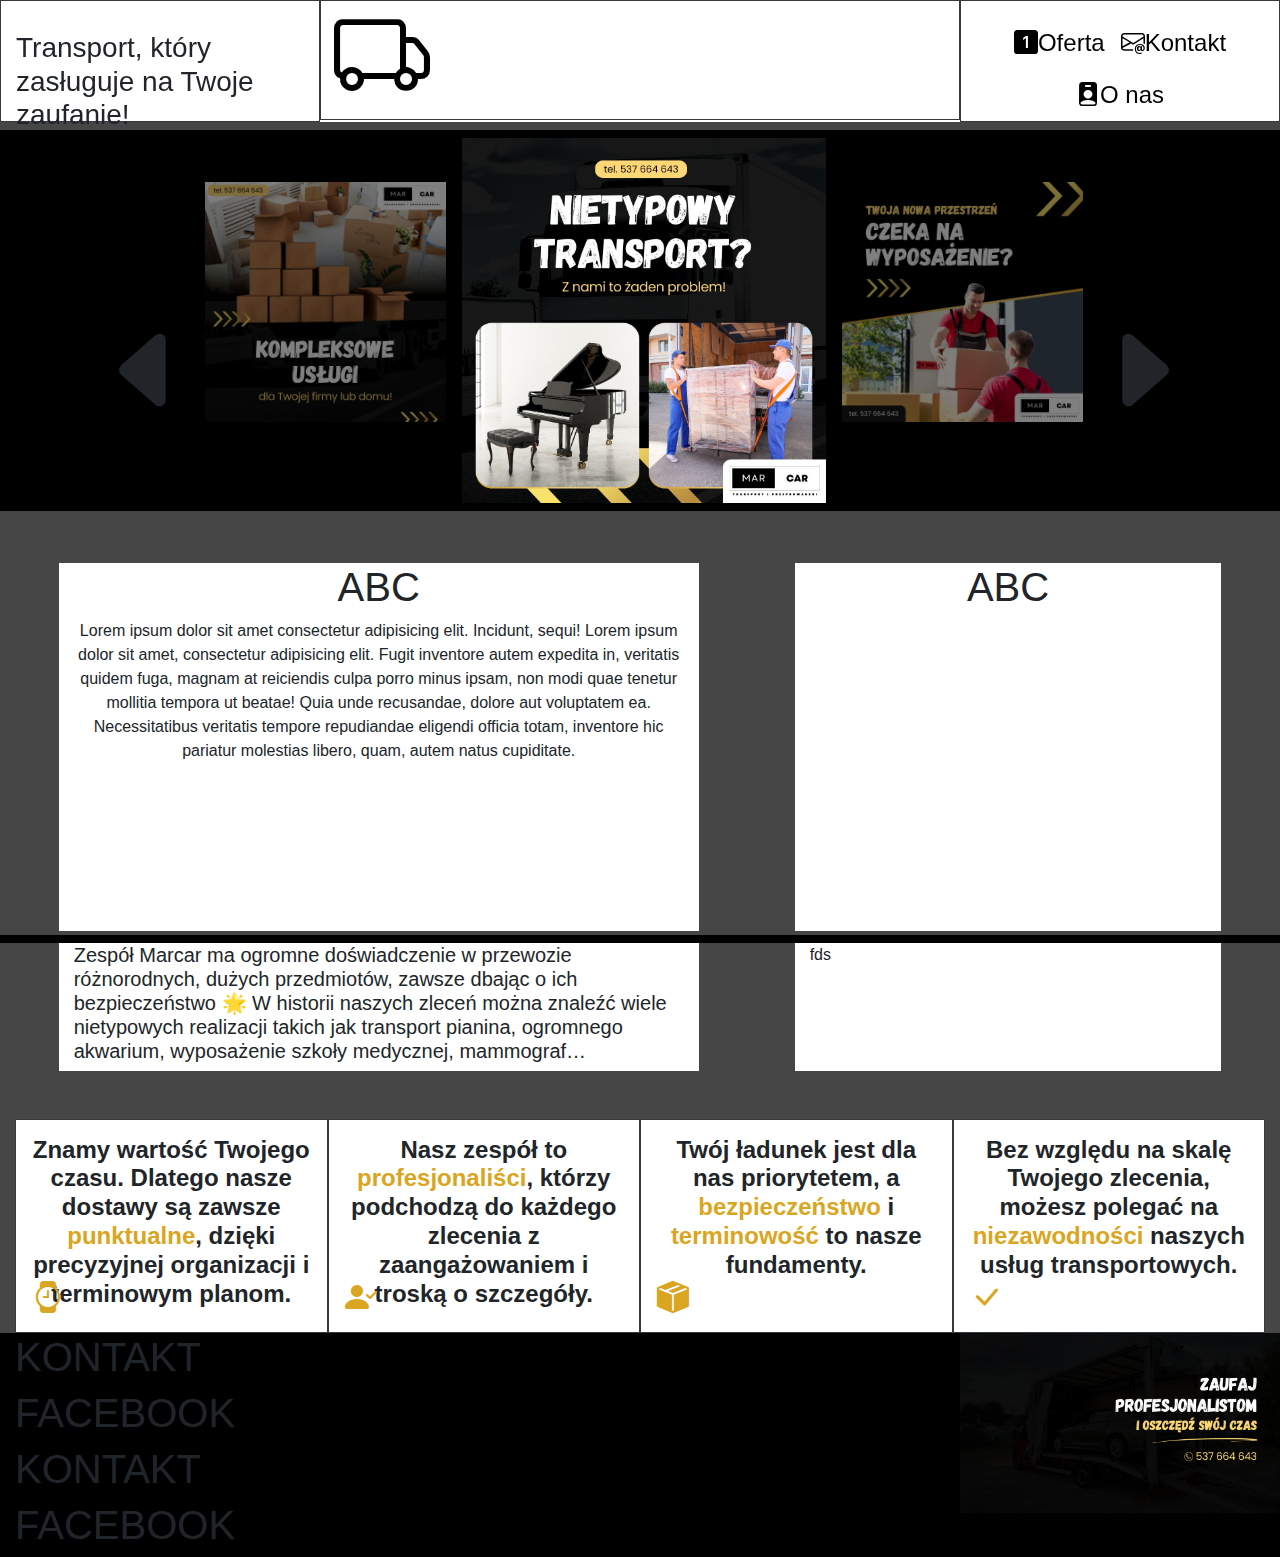
==== index.html @ ca9f9284 "v4" ====
<!DOCTYPE html>
<html lang="pl">
<head>
    <meta charset="UTF-8">
    <meta name="viewport" content="width=device-width, initial-scale=1.0">
    <title>MarCar</title>

    <link rel="stylesheet" href="https://cdn.jsdelivr.net/npm/bootstrap@4.0.0/dist/css/bootstrap.min.css" integrity="sha384-Gn5384xqQ1aoWXA+058RXPxPg6fy4IWvTNh0E263XmFcJlSAwiGgFAW/dAiS6JXm" crossorigin="anonymous">
    <link rel="stylesheet" href="https://cdn.jsdelivr.net/npm/bootstrap-icons@1.11.3/font/bootstrap-icons.min.css">
    <link rel="stylesheet" href="style.css">

    
</head>
<body>
    



    <div class="container-fluid" style="position: fixed; z-index: 99999; top: 0px;"> <!-- TOPKA-->
        <div class="row" style="background-color: white;" >
            <div class="col-3 border border-dark" style="background-color: rgb(255, 255, 255); ">
                <div class="headerTextLeft justify-content-center">
                    <h3>Transport, który zasługuje na Twoje zaufanie!</h3> 
                </div>
            </div>
            <div class="col-6 border border-dark" id="BusLine" style="height: 120px; background-color: rgb(255, 255, 255);">

                <div class="truckAnimationContainer"> <!--Container for the truck animation-->
                    <div class="Bus"><div class="InnerBus"><i class="bi bi-truck" id="BusAnimatedIcon"></i></div></div>
                    
                    <div class="LogoAnimated">
                        
                    </div>
                    
                </div>



            </div> 
            <div class="col-3 border border-dark">
                <div class="container-fluid">
                    <div class="row text-center pt-3 justify-content-center" style="font-size: 150%;">
                        <div class="col1 m-2">
                            <a href="#" style="color:black !important;"><i class="bi bi-1-square-fill"></i>Oferta</a>
                        </div>
                        <div class="col1 m-2">
                            <a href="#" style="color:black !important;"><i class="bi bi-envelope-at"></i>Kontakt</a>
                        </div>
                        <div class="col1 m-2">
                            <a href="#" style="color:black !important;"><i class="bi bi-person-badge-fill"></i>O nas</a>
                        </div>
                    </div>
                </div>
            </div>
        </div>
    </div>

    <div class="Panorama" style="margin-top:130px"> <!-- Panorama-->
        
        

        <div class="container-fluid m-1" style="height: 100% !important;">
            <div class="row justify-content-center m-1">
                <div class="col1">
                    <div class="leftArrow">
                        <svg class="ArrowButton" xmlns="http://www.w3.org/2000/svg" width="100" height="100" fill="currentColor" class="bi bi-caret-left-fill" viewBox="0 0 16 16">
                            <path d="m3.86 8.753 5.482 4.796c.646.566 1.658.106 1.658-.753V3.204a1 1 0 0 0-1.659-.753l-5.48 4.796a1 1 0 0 0 0 1.506z"/>
                        </svg>
                    </div>
                </div>
                <div id="leftImgCont" class="col1 m-1 p-1 pt-5" style="width: 20%; height: 20%;">
                    <div class="imgLeftContainer"></div>
                </div>
                <div class="col2 m-1 p-1" style="width: 30%; height: 30%;">
                    <div class="imgContainer"></div>
                </div>
                <div id="rightImgCont" class="col3 m-1 p-1 pt-5" style="width: 20%; height: 20%;">
                    <div class="imgRightContainer"></div>
                </div>
                <div class="col1">
                    <div class="rightArrow">
                        <svg class="ArrowButton" xmlns="http://www.w3.org/2000/svg" width="100" height="100" fill="currentColor" class="bi bi-caret-right-fill" viewBox="0 0 16 16">
                            <path d="m12.14 8.753-5.482 4.796c-.646.566-1.658.106-1.658-.753V3.204a1 1 0 0 1 1.659-.753l5.48 4.796a1 1 0 0 1 0 1.506z"/>
                        </svg>
                    </div>
                </div>
            </div>
        </div>
    </div>
    
    
    
    
    

    
    <div class="container-fluid mt-5"> <!-- MAIN-->
        <div class="row text-center justify-content-center">
            <div class="col-6 m-1 mr-5" style="background-color: white;">
                <h1>ABC</h1>
                Lorem ipsum dolor sit amet consectetur adipisicing elit. Incidunt, sequi!
                Lorem ipsum dolor sit amet, consectetur adipisicing elit. Fugit inventore autem expedita in, veritatis quidem fuga, magnam at reiciendis culpa porro minus ipsam, non modi quae tenetur mollitia tempora ut beatae! Quia unde recusandae, dolore aut voluptatem ea. Necessitatibus veritatis tempore repudiandae eligendi officia totam, inventore hic pariatur molestias libero, quam, autem natus cupiditate.
                <br><br><br><br><br><br><br><br>
            </div>
            
            <div class="col-4 m-1 ml-5" style="background-color: white;">
                <h1>ABC</h1>
            </div>
        </div>
    </div>

    
    <div class="container-fluid p-1" style="background-color: rgb(0, 0, 0);"></div>
    

    <div class="container-fluid">
        <div class="row justify-content-center">
            <div class="col-6 mr-5" style="background-color: rgb(255, 255, 255);">
                <h5>
                    <span class="textNormalMain">
                    Zespół Marcar ma ogromne doświadczenie w przewozie różnorodnych, dużych przedmiotów, zawsze dbając o ich bezpieczeństwo 🌟 W historii naszych zleceń można znaleźć wiele nietypowych realizacji takich jak transport pianina, ogromnego akwarium, wyposażenie szkoły medycznej, mammograf…
                    </span>
                </h5>
            </div>
            <div class="col-4 ml-5" style="background-color: rgb(255, 255, 255);">
                fds
            </div>
        </div>
    </div>



    <div class="container-fluid mt-5"> <!--4podział break-->
        <div class="row justify-content-center  m-0 bg-white" style="text-align:justify; text-align: center;">
            <div class="col m-0 p-3 border border-dark">
                <h4>
                    <span class="textNormalBreaker">
                    Znamy wartość Twojego czasu. Dlatego nasze dostawy są zawsze <span class="textImportant">punktualne</span>, dzięki precyzyjnej organizacji i terminowym planom.
                    </span>
                </h4>
                <div class="iconStyle">
                    <i class="bi bi-watch"></i>
                </div>
            </div>
            <div class="col m-0 p-3 border border-dark">
                <h4>
                    <span class="textNormalBreaker">
                        Nasz zespół to <span class="textImportant">profesjonaliści</span>, którzy podchodzą do każdego zlecenia z zaangażowaniem i troską o szczegóły.
                    </span>
                </h4>
                <div class="iconStyle">
                    <i class="bi bi-person-check-fill"></i>
                </div>
            </div>
            <div class="col m-0 p-3 border border-dark">
                <h4>
                    <span class="textNormalBreaker">
                    Twój ładunek jest dla nas priorytetem, a <span class="textImportant">bezpieczeństwo</span> i  <span class="textImportant">terminowość</span> to nasze fundamenty.
                    </span>
                </h4>
                <div class="iconStyle">
                    <i class="bi bi-box-seam-fill"></i>
                </div>
            </div>
            <div class="col m-0 p-3 border border-dark">
                <h4>
                    <span class="textNormalBreaker">
                    Bez względu na skalę Twojego zlecenia, możesz polegać na <span class="textImportant">niezawodności</span> naszych usług transportowych. 
                    </span>
                </h4>
                <div class="iconStyle">
                    <i class="bi bi-check-lg"></i>
                </div>
            </div>
        </div>
    </div>


    <div class="container-fluid" style="background-color: black;">
        <div class="row">
            <div class="col-9">
                <h1>KONTAKT</h1>
                <h1>FACEBOOK</h1>
                <h1>KONTAKT</h1>
                <h1>FACEBOOK</h1>
            </div>
            <div class="col-3 p-0 m-0">
                <img src="/images/endimg.png" alt="" class="img-fluid">
            </div>
        </div>
    </div>



    <script src="https://code.jquery.com/jquery-3.7.1.min.js"></script>
    <script src="https://cdn.jsdelivr.net/npm/bootstrap@4.0.0/dist/js/bootstrap.min.js" integrity="sha384-JZR6Spejh4U02d8jOt6vLEHfe/JQGiRRSQQxSfFWpi1MquVdAyjUar5+76PVCmYl" crossorigin="anonymous"></script>
    <script src="main.js"></script>
    
    
    
</body>
</html>
---- style.css ----
body{
    background-color: rgb(70, 70, 70);
}

.Panorama{
    background-color: black;
    width: 100%;
    
    user-select: none
}

.LeftBuilding{
    z-index: 99;
    width: 100px;
    height: 100px;
    float:left;
    background-color: greenyellow;
}
.RightBuilding{
    z-index: 99;
    width: 100px;
    height: 100px;
    float:right;
    background-color: orange;
}
.truckAnimationContainer{
    margin-bottom: 100px;
}

#BusAnimatedIcon{
    position: absolute;
    top:-15px;
    font-size: 600%;
}
.ArrowButton{
    transition: color 0.5s ease-out 50ms;
}
.ArrowButton:hover{
    color:white;
    cursor: pointer;
}
.leftArrow{
    position:relative;
    width: 100px;
    height: 100px;
    
    float: left;
    top:50%;
    z-index: 10;
}
.rightArrow{
    position:relative;
    width: 100px;
    height: 100px;
    
    float: right;
    top:50%;
    z-index: 10;
}


.generatedImgLeft{
    height: 100%;
    width: 100%;
    
}
.generatedImg{
    width: 100%;
    height: auto;
    display: block;
}
.generatedImRight{
    height: 100%;
    width: 100%;
}
/*
.generatedImgLeft{
    position:absolute;
    max-height: 400px;
    max-width: 400px;
    display: block;
    margin-left: auto;
    margin-right: auto;
    
    top:160px;
    left:10%;
    opacity: 70%;
}
.generatedImg{
    position: absolute;
    max-height: 540px;
    max-width: 540px;
    display: block;
    margin-left: auto;
    margin-right: auto;
    width: 50%;
    left: calc(50% - 540px/2)
}
.generatedImRight{
    position: absolute;
    max-height: 400px;
    max-width: 400px;
    display: block;
    margin-left: auto;
    margin-right: auto;
    
    top:160px;
    right:10%;
    opacity: 70%;
}
*/

.generatedImgLeft{
    opacity: 50%;
    transition: opacity 1s ease-out 100ms;
}
.generatedImRight{
    opacity: 50%;
    transition: opacity 1s ease-out 100ms;
}
.generatedImgLeft:hover{
    opacity: 100%;
    cursor: pointer;
}
.generatedImRight:hover{
    opacity: 100%;
    cursor: pointer;
}

#BusLine{
    background-color: white;
}
.Bus{
    z-index: 2;
    position:absolute;
    background-color: rgb(255, 255, 255);
    color:black;
    width: 400px;
    height: 110px;
}
.LogoAnimated{
    z-index: 1;
    position: absolute;
    /*left:calc(50% - 200px);*/
    width: 300px;
    height: 110px;
    float:right;
    text-align: center;
    font-size: 150%;
    color:black;
}

.LogoMain{
    border: 1px black solid;
    width: 275px;
    height: 100px;
    padding: 1%;
    background-color: blanchedalmond;
    font-size: 200%;
}
.LogoLeft{
    margin-right: 2%;
    background-color: black;
    color:white;
    width: 50%;
    float:left;
    height: 100%;
}
.LogoRight{
    background-color: white;
    color: black;
    width: 48%;
    float:left;
    height: 100%;
}

.textContent{
    text-align: center;
}

.headerTextLeft{
    position: relative;
    top:25%;
    font-weight: 700 !important;
}
.iconStyle{
    color:goldenrod;
    position: absolute;
    bottom: 10px;
    font-size: 200%;
}
.textImportant{
    color:goldenrod;
    font-weight: bold;
}
.textNormalBreaker{
    font-weight: 600;
}
.textNormalMain{
    text-align: justify;
}
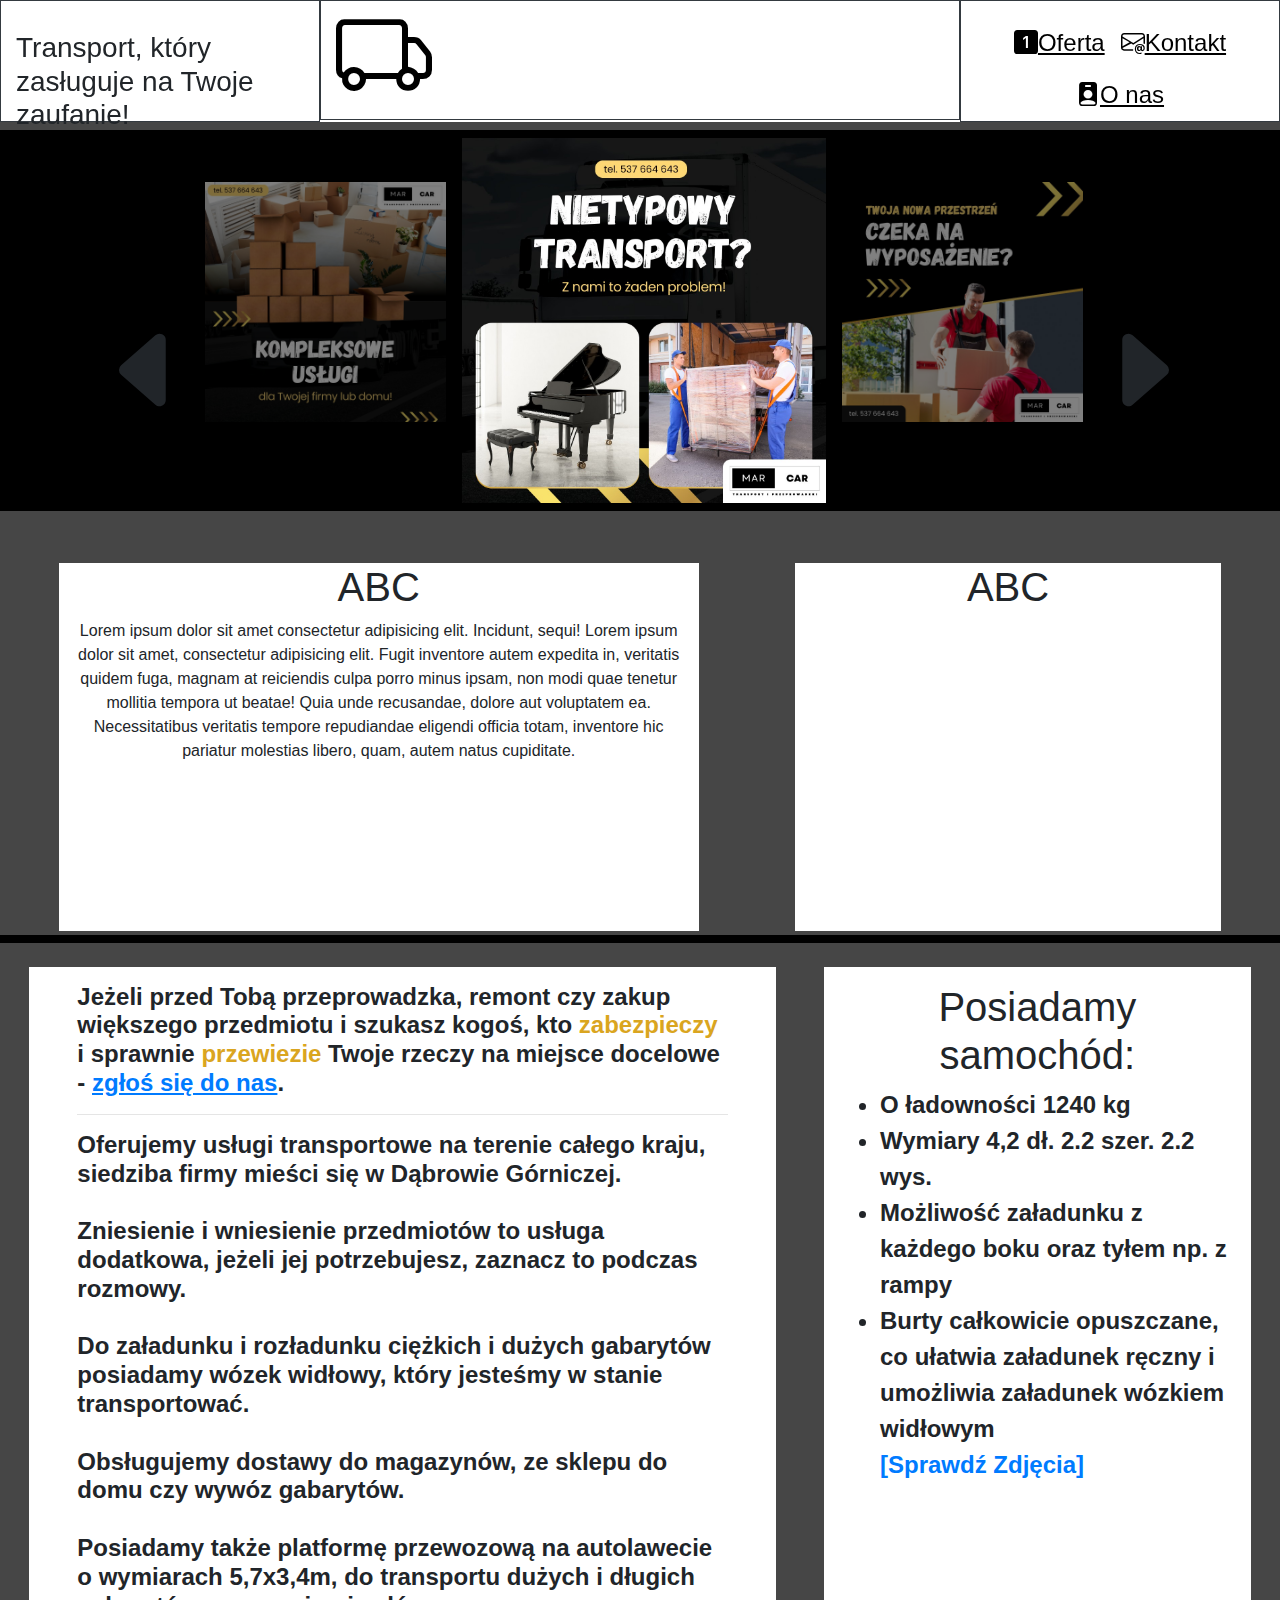
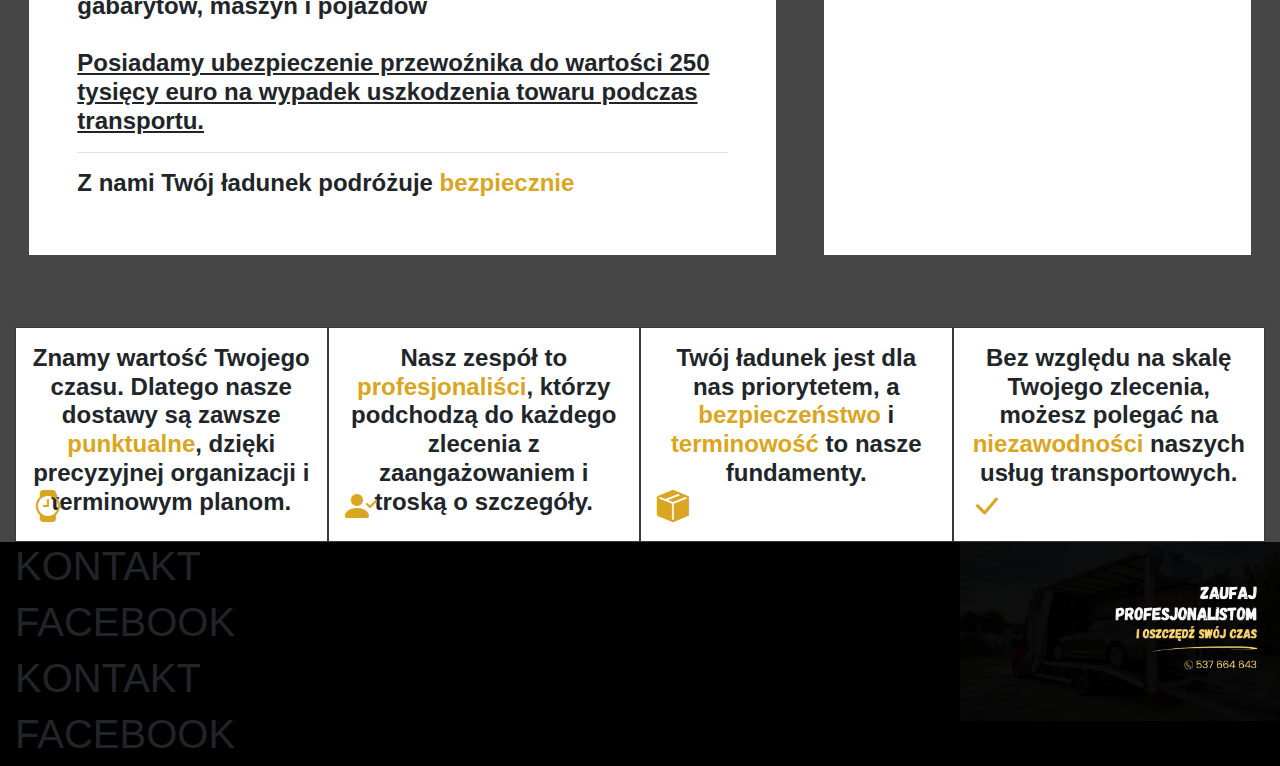
==== commit 2c691b68: "finko" ====
--- a/index.html
+++ b/index.html
@@ -115,21 +115,75 @@
 
     <div class="container-fluid">
         <div class="row justify-content-center">
-            <div class="col-6 mr-5" style="background-color: rgb(255, 255, 255);">
-                <h5>
-                    <span class="textNormalMain">
-                    Zespół Marcar ma ogromne doświadczenie w przewozie różnorodnych, dużych przedmiotów, zawsze dbając o ich bezpieczeństwo 🌟 W historii naszych zleceń można znaleźć wiele nietypowych realizacji takich jak transport pianina, ogromnego akwarium, wyposażenie szkoły medycznej, mammograf…
-                    </span>
-                </h5>
-            </div>
-            <div class="col-4 ml-5" style="background-color: rgb(255, 255, 255);">
-                fds
-            </div>
-        </div>
-    </div>
-
-
-
+            <div class="col-7 m-4 pl-5 pt-3 pr-5 pb-3 bg-white">
+                <h4>
+                    <span class="textNormalBreaker">
+                        Jeżeli przed Tobą przeprowadzka, remont czy zakup większego przedmiotu i szukasz kogoś, kto <span class="textImportant">zabezpieczy</span> i sprawnie <span class="textImportant">przewiezie</span> Twoje rzeczy na miejsce docelowe - <a href="/">zgłoś się do nas</a>.
+                    </span>
+                    <hr>
+                    
+                    <span class="textNormalBreaker">
+                        Oferujemy usługi transportowe na terenie całego kraju, siedziba firmy mieści się w Dąbrowie Górniczej.<br><br>
+                        Zniesienie i wniesienie przedmiotów to usługa dodatkowa, jeżeli jej potrzebujesz, zaznacz to podczas rozmowy.
+                    </span>
+                    <br><br>
+                    <span class="textNormalBreaker">
+                        Do załadunku i rozładunku ciężkich i dużych gabarytów posiadamy wózek widłowy, który jesteśmy w stanie transportować.
+                    </span>
+                    <br><br>
+                    <span class="textNormalBreaker">
+                        Obsługujemy dostawy do magazynów, ze sklepu do domu czy wywóz gabarytów.
+                    </span>
+                    <br><br>
+                    <spam class="textNormalBreaker">
+                        Posiadamy także platformę przewozową na autolawecie o wymiarach 5,7x3,4m, do transportu dużych i długich gabarytów, maszyn i pojazdów
+                    </spam>
+                    <br><br>
+                    <span class="textNormalBreaker">
+                        <span class="textNormalImportant">Posiadamy ubezpieczenie przewoźnika do wartości 250 tysięcy euro na wypadek uszkodzenia towaru podczas transportu.</span>
+                    </span>
+                    <hr>
+                    <span class="textNormalBreaker">
+                        Z nami Twój ładunek podróżuje <span class="textImportant">bezpiecznie</span>
+                    </span>
+                </h4>
+            </div>
+            <div class="col-4 m-4 pl-3 pt-3 pr-3 pb-3 bg-white">
+                <h1 style="text-align: center;">Posiadamy samochód:</h1>
+                <span class="textNormalBreaker">
+                    <ul class="textList">
+                        <li>O ładowności 1240 kg</li>
+                        <li>Wymiary 4,2 dł. 2.2 szer. 2.2 wys.</li>
+                        <li>Możliwość załadunku z każdego boku oraz tyłem np. z rampy</li>
+                        <li>Burty całkowicie opuszczane, co ułatwia załadunek ręczny i umożliwia załadunek wózkiem widłowym <br> <div id="liftButton">[Sprawdź Zdjęcia]</div></li><div id="liftCloseButton"><i class="bi bi-x-square-fill"></i></div>
+                    </ul>
+                </span>
+                <div id="LiftImageContainer"> 
+                    <div class="container-fluid">
+                        <div class="row">
+                            <div class="col-6 p-0 m-0 border border-dark">
+                                <img src="images/carClosed.png" class="img-fluid">
+                            </div>
+                            <div class="col-6 p-0 m-0 border border-dark">
+                                <img src="images/carOpen.png" class="img-fluid">
+                            </div>
+                        </div>
+                        <div class="row">
+                            <div class="col-6 p-0 m-0 border border-dark" style="background-color: rgb(9, 42, 9);">
+                                <img src="images/carHalfOpen.png" class="img-fluid">
+                            </div>
+                            <div class="col-6 p-0 m-0 border border-dark">
+                                <img src="images/lift.png" class="img-fluid">
+                            </div>
+                        </div>
+                    </div>
+                </div>
+            </div>
+        </div>
+    </div>
+
+
+ 
     <div class="container-fluid mt-5"> <!--4podział break-->
         <div class="row justify-content-center  m-0 bg-white" style="text-align:justify; text-align: center;">
             <div class="col m-0 p-3 border border-dark">
--- a/style.css
+++ b/style.css
@@ -198,4 +198,41 @@
 }
 .textNormalMain{
     text-align: justify;
+}
+.textNormalImportant{
+    text-decoration: underline;
+}
+.textList{
+    font-size: 150%;
+}
+#liftButton{
+
+    color: #007bff;
+    cursor: pointer;
+}
+#LiftImageContainer{
+    
+    position: relative;
+}
+
+.imgLift{
+    padding: 0;
+    margin: 0;
+    width: 49.5%;
+    height: 40%;
+    top: 10;
+    right: 100px;
+}
+
+#liftCloseButton{
+    z-index: 999999;
+    color:gray;
+    position: relative;
+    bottom: 40%;
+    left: 0%;
+    font-size: larger;
+    cursor: pointer;
+}
+a{
+    text-decoration: underline;
 }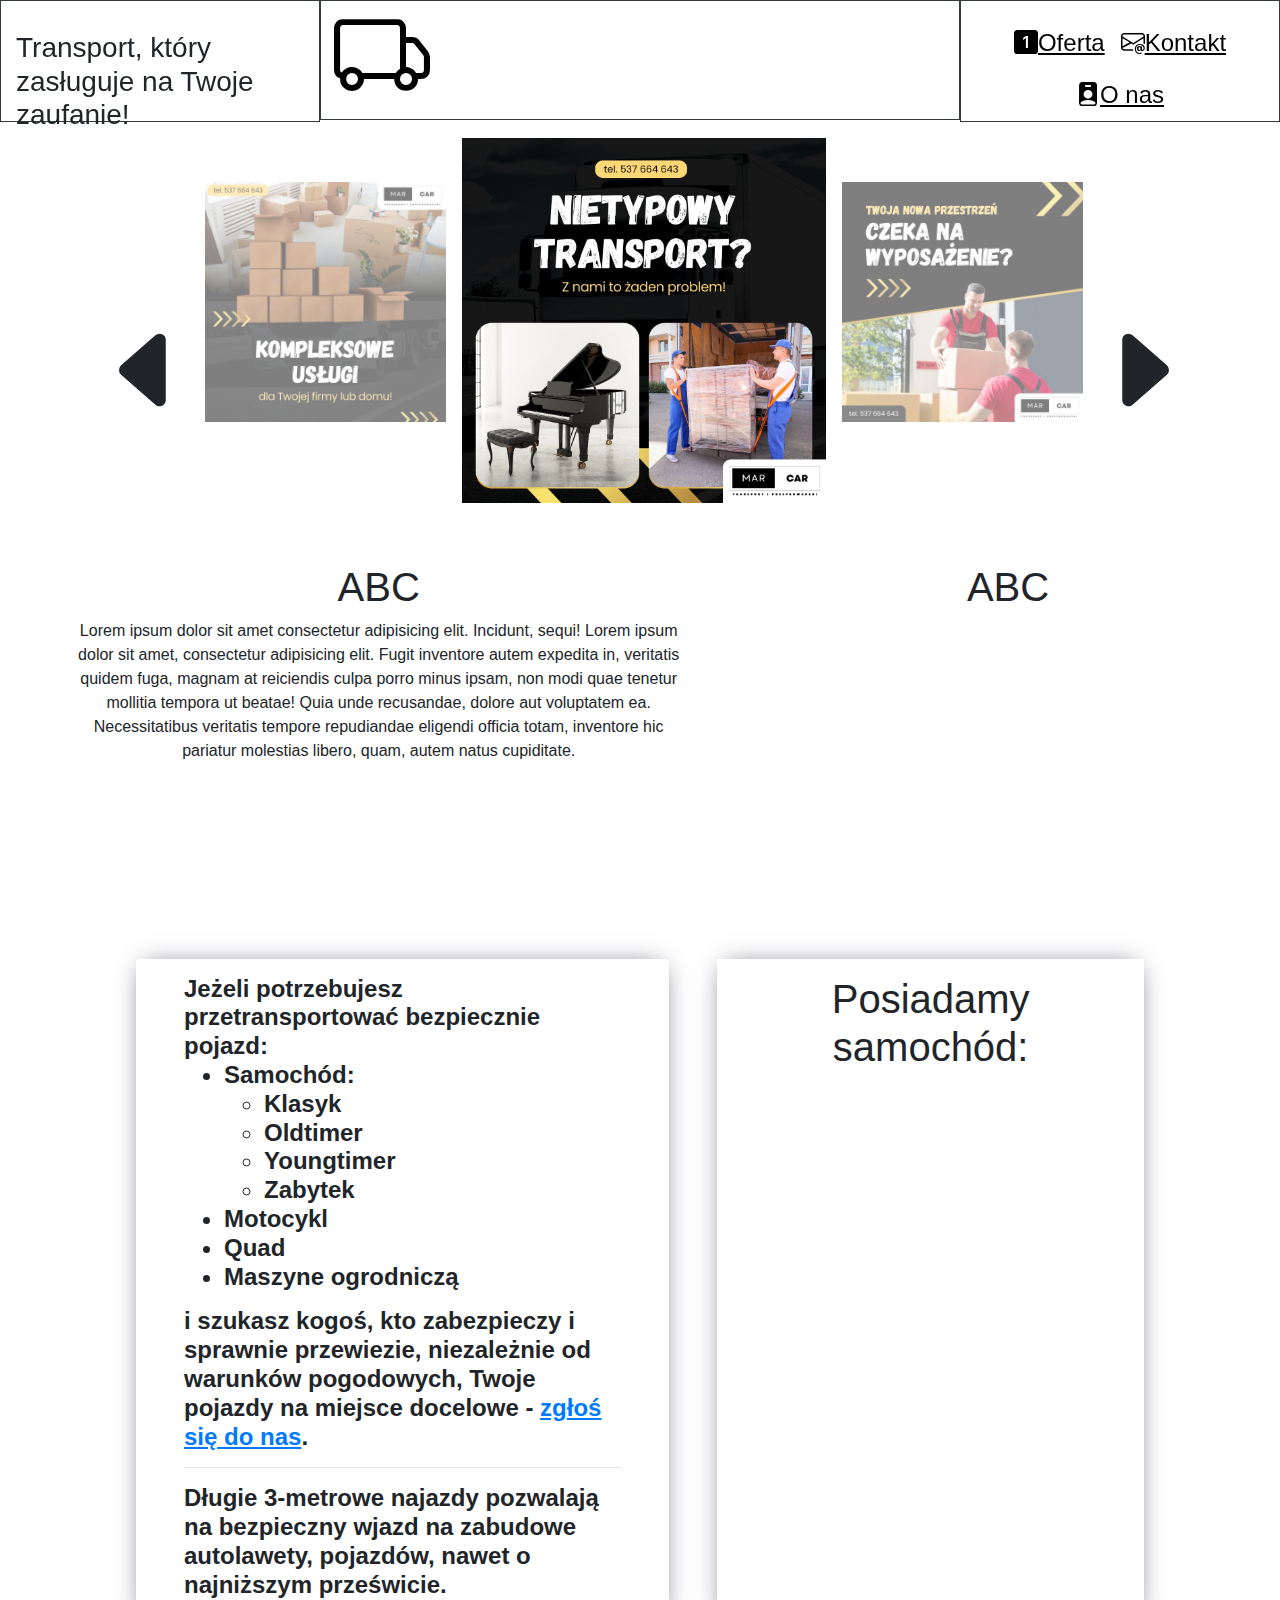
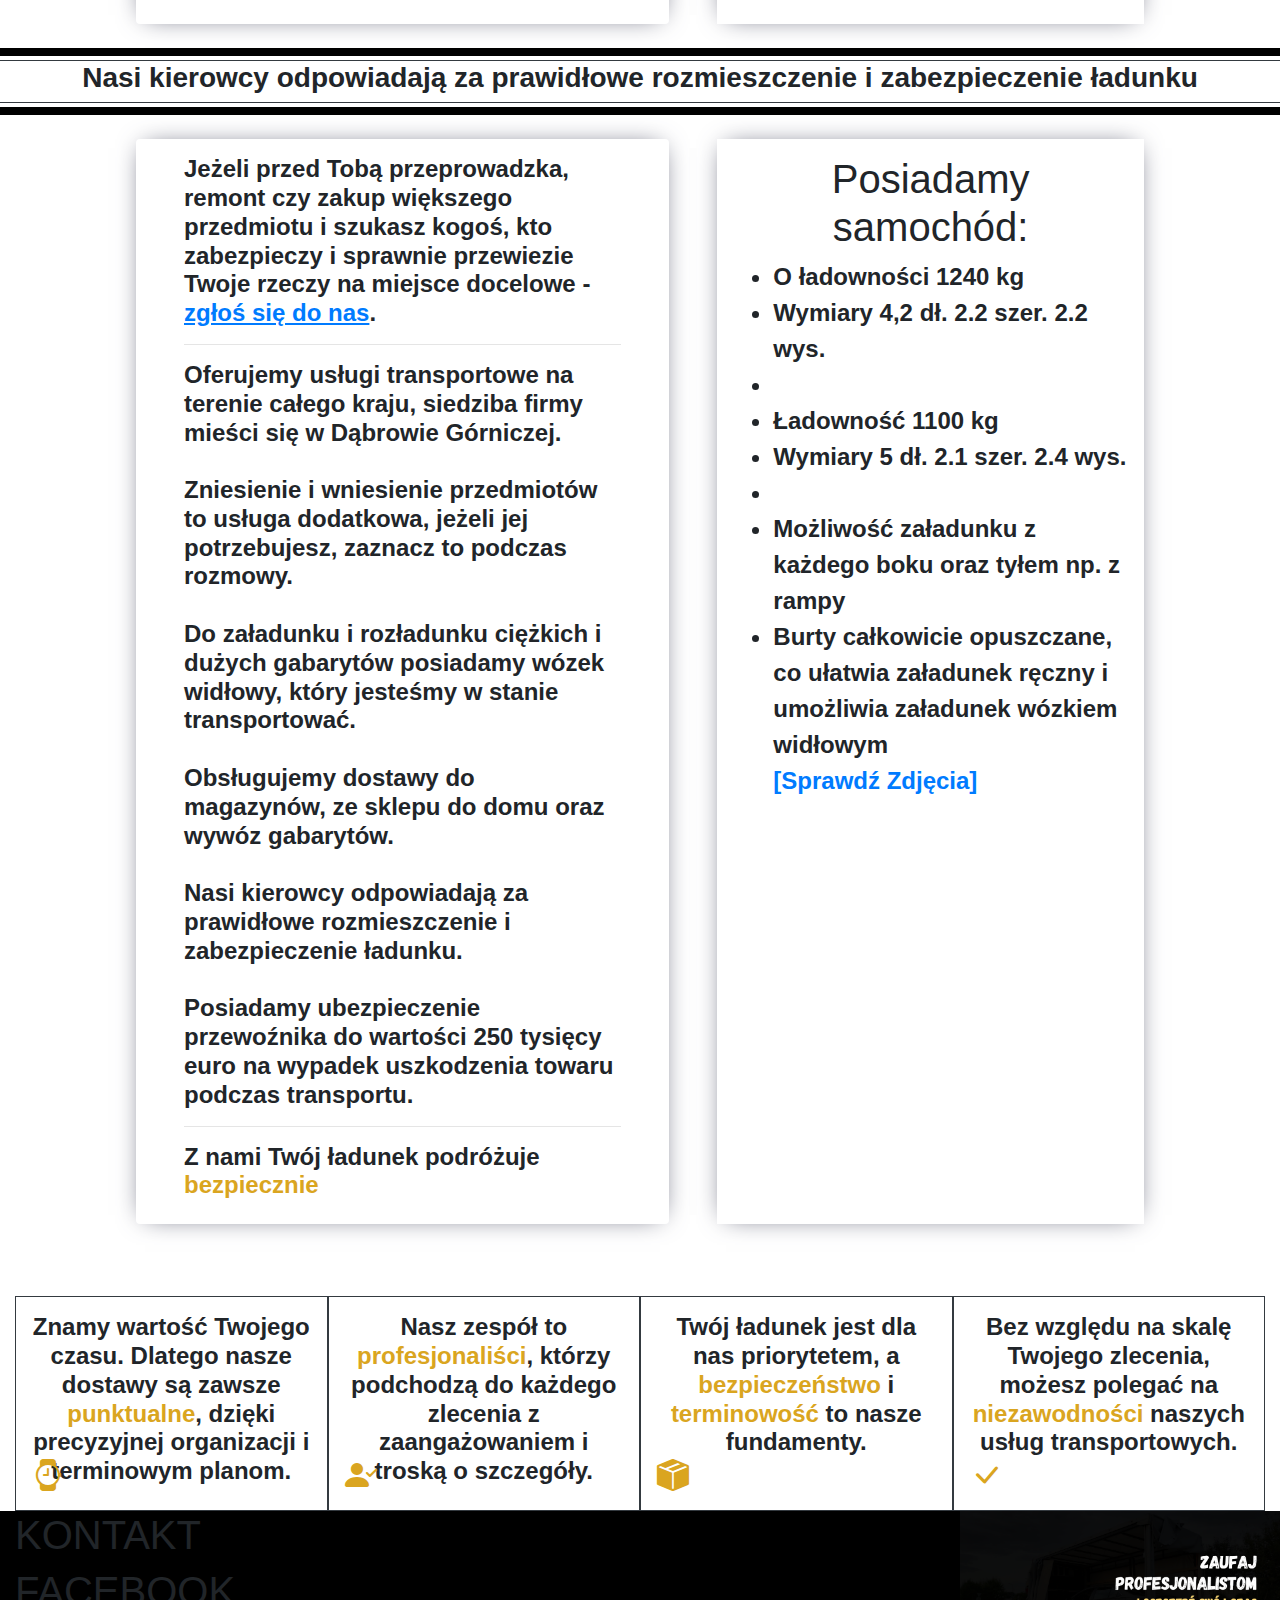
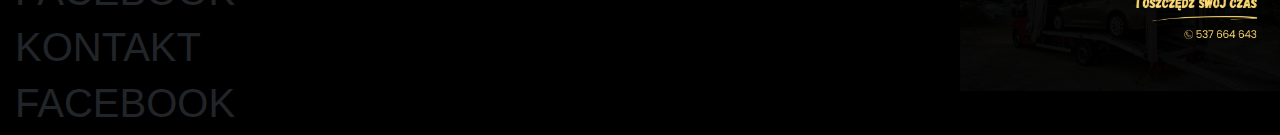
==== commit 717b87d1: "okto-1/2" ====
--- a/index.html
+++ b/index.html
@@ -109,16 +109,64 @@
         </div>
     </div>
 
-    
-    <div class="container-fluid p-1" style="background-color: rgb(0, 0, 0);"></div>
-    
 
     <div class="container-fluid">
         <div class="row justify-content-center">
-            <div class="col-7 m-4 pl-5 pt-3 pr-5 pb-3 bg-white">
-                <h4>
-                    <span class="textNormalBreaker">
-                        Jeżeli przed Tobą przeprowadzka, remont czy zakup większego przedmiotu i szukasz kogoś, kto <span class="textImportant">zabezpieczy</span> i sprawnie <span class="textImportant">przewiezie</span> Twoje rzeczy na miejsce docelowe - <a href="/">zgłoś się do nas</a>.
+            <div class="col-5 shadow-lg rounded m-4 pl-5 pt-3 pr-5 pb-3 bg-white" style="box-shadow: 0px 0px 25px -9px rgba(66, 68, 90, 1);">
+                <h4>
+                    <span class="textNormalBreaker">
+                        Jeżeli potrzebujesz przetransportować bezpiecznie pojazd: 
+                        <ul>
+                            <li>Samochód:
+                                <ul>
+                                    <li>Klasyk</li>
+                                    <li>Oldtimer</li>
+                                    <li>Youngtimer</li>
+                                    <li>Zabytek</li>
+                                </ul>
+                            </li>
+                            <li>Motocykl</li>
+                            <li>Quad</li>
+                            <li>Maszyne ogrodniczą</li>
+                        </ul>
+                        i szukasz kogoś, kto zabezpieczy i sprawnie przewiezie, niezależnie od warunków pogodowych, Twoje pojazdy na miejsce docelowe - <a href="javascript:;" onclick="ViewInfoBox()">zgłoś się do nas</a>.
+                    </span>
+                    <hr>
+                    <span class="textNormalBreaker">
+                        Długie 3-metrowe najazdy pozwalają na bezpieczny wjazd na zabudowe autolawety, pojazdów, nawet o najniższym prześwicie.
+                    </span>
+                </h4>
+            </div>
+            <div class="col-4 m-4 pl-3 pt-3 pr-3 pb-3 bg-white" style="box-shadow: 0px 0px 25px -9px rgba(66, 68, 90, 1);">
+                <h1 style="text-align: center;">Posiadamy samochód:</h1>
+                <span class="textNormalBreaker">
+                    
+                
+            </div>
+        </div>
+    </div>
+
+    <div class="container-fluid p-1" style="background-color: rgb(0, 0, 0);"></div>
+    <div class="container-fluid p-1">
+        <div class="row">
+            <div class="col-12 justify justify-content-center border border-dark mb-0">
+                <h3 class="text-center">
+                    <span class="textNormalBreaker">
+                        Nasi kierowcy odpowiadają za prawidłowe rozmieszczenie i zabezpieczenie ładunku
+                    </span>
+                </h3>
+            </div>
+        </div>
+    </div>
+    <div class="container-fluid p-1" style="background-color: rgb(0, 0, 0);"></div>
+    
+
+    <div class="container-fluid">
+        <div class="row justify-content-center">
+            <div class="col-5 shadow-lg rounded m-4 pl-5 pt-3 pr-5 pb-3 bg-white" style="box-shadow: 0px 0px 25px -9px rgba(66, 68, 90, 1);">
+                <h4>
+                    <span class="textNormalBreaker">
+                        Jeżeli przed Tobą przeprowadzka, remont czy zakup większego przedmiotu i szukasz kogoś, kto zabezpieczy i sprawnie przewiezie Twoje rzeczy na miejsce docelowe - <a href="javascript:;" onclick="ViewInfoBox()">zgłoś się do nas</a>.
                     </span>
                     <hr>
                     
@@ -132,11 +180,11 @@
                     </span>
                     <br><br>
                     <span class="textNormalBreaker">
-                        Obsługujemy dostawy do magazynów, ze sklepu do domu czy wywóz gabarytów.
+                        Obsługujemy dostawy do magazynów, ze sklepu do domu oraz wywóz gabarytów.
                     </span>
                     <br><br>
                     <spam class="textNormalBreaker">
-                        Posiadamy także platformę przewozową na autolawecie o wymiarach 5,7x3,4m, do transportu dużych i długich gabarytów, maszyn i pojazdów
+                        Nasi kierowcy odpowiadają za prawidłowe rozmieszczenie i zabezpieczenie ładunku.
                     </spam>
                     <br><br>
                     <span class="textNormalBreaker">
@@ -148,12 +196,16 @@
                     </span>
                 </h4>
             </div>
-            <div class="col-4 m-4 pl-3 pt-3 pr-3 pb-3 bg-white">
+            <div class="col-4 m-4 pl-3 pt-3 pr-3 pb-3 bg-white" style="box-shadow: 0px 0px 25px -9px rgba(66, 68, 90, 1);">
                 <h1 style="text-align: center;">Posiadamy samochód:</h1>
                 <span class="textNormalBreaker">
                     <ul class="textList">
                         <li>O ładowności 1240 kg</li>
                         <li>Wymiary 4,2 dł. 2.2 szer. 2.2 wys.</li>
+                        <li></li>
+                        <li>Ładowność 1100 kg</li>
+                        <li>Wymiary 5 dł. 2.1 szer. 2.4 wys.</li>
+                        <li></li>
                         <li>Możliwość załadunku z każdego boku oraz tyłem np. z rampy</li>
                         <li>Burty całkowicie opuszczane, co ułatwia załadunek ręczny i umożliwia załadunek wózkiem widłowym <br> <div id="liftButton">[Sprawdź Zdjęcia]</div></li><div id="liftCloseButton"><i class="bi bi-x-square-fill"></i></div>
                     </ul>
@@ -161,18 +213,18 @@
                 <div id="LiftImageContainer"> 
                     <div class="container-fluid">
                         <div class="row">
-                            <div class="col-6 p-0 m-0 border border-dark">
+                            <div class="truckImg col-6 p-0 m-0 border border-dark">
                                 <img src="images/carClosed.png" class="img-fluid">
                             </div>
-                            <div class="col-6 p-0 m-0 border border-dark">
+                            <div class="truckImg col-6 p-0 m-0 border border-dark">
                                 <img src="images/carOpen.png" class="img-fluid">
-                            </div>
+                            </div> 
                         </div>
                         <div class="row">
-                            <div class="col-6 p-0 m-0 border border-dark" style="background-color: rgb(9, 42, 9);">
+                            <div class="truckImg col-6 p-0 m-0 border border-dark" style="background-color: rgb(9, 42, 9);">
                                 <img src="images/carHalfOpen.png" class="img-fluid">
                             </div>
-                            <div class="col-6 p-0 m-0 border border-dark">
+                            <div class="truckImg col-6 p-0 m-0 border border-dark">
                                 <img src="images/lift.png" class="img-fluid">
                             </div>
                         </div>
@@ -181,6 +233,7 @@
             </div>
         </div>
     </div>
+
 
 
  
@@ -246,11 +299,112 @@
 
 
 
+    
+    
+    
+    
+
+    <div class="contactInfo rounded">
+        
+            <div class="row justify justify-content-between">
+                <div id="popupLogoContainer">
+                    <img class="img-fluid" src="images/logo300x110.png" alt="">
+                </div>
+                <div class="row-1"><span id="contactCloseButton"><i class="bi bi-x-square-fill"></i></span></div>
+            </div>
+            <div class="row justify justify-content-between">
+                <div class="col-6 m-3">
+                    <ul id="contactLeftList">
+                        <li>
+                            <h3>
+                                <div class="textNormalBreaker">
+                                    Kontakt:
+                                </div>
+                            </h3>
+                        </li>
+                        <li>
+                            <h1>
+                                <div class="textNormalBreaker">
+                                    <div id="emailToolTipWrapper">
+                                        <i class="bi bi-envelope-at-fill"></i>
+                                        <a id="mailContactLink" href="javascript:;" class="contactLink">
+                                            marcar.biuro@op.pl
+                                        </a>
+                                        <div id="emailToolTip">
+                                            kliknij, aby skopiować
+                                        </div>
+                                    </div>
+                                </div>
+                            </h1>
+                        </li>
+                        <li><hr></li>
+                        <li>
+                            <h1>
+                                <div class="textNormalBreaker">
+                                    <div id="phoneToolTipWrapper">
+                                        <i class="bi bi-telephone-fill"></i>
+                                        <a id="phoneContactLink" href="javascript:;" class="contactLink">
+                                            537 664 643
+                                        </a>
+                                        <div id="phoneToolTip">
+                                            kliknij, aby skopiować
+                                        </div>
+                                    </div>
+                                </div>
+                            </h1>
+                        </li>
+                        <li><hr></li>
+                    </ul>
+                </div>
+                <div class="col-5 m-3">
+                    <ul id="contactRightList">
+                        <li>
+                            <h3>
+                                <div class="textNormalBreaker">
+                                    Znajdź nas także na
+                                </div>
+                            </h3>
+                        </li>
+                        <li>
+                            <h1>
+                                <div class="textNormalBreaker">
+                                    <a class="contactLink" href="https://www.facebook.com/people/MarCar/61551374799650/" target="_blank">Facebook</a><span id="facebookIconClick"><i class="bi bi-facebook" style="color:#316FF6"></i></span>
+                                </div>
+                                <div class="empty">
+                                    .
+                                </div>
+                            </h1>
+                        </li>
+                        
+                        <li><hr></li>
+                    </ul>
+                </div>
+            </div>
+            <div class="row justify justify-content-center">
+                <div class="col-9">
+                    <h3 style="text-align: center;">
+                        <span class="textNormalBreaker">
+                            Transport, który zasługuje na Twoje zaufanie! 
+                        </span>
+                    </h3>
+                </div>
+            </div>
+        </div>
+    </div>
+    <div class="pageDimmer" onclick="CloseInfoBox()">
+        
+    </div>
+
+
+
+
+
+
+
+
+
     <script src="https://code.jquery.com/jquery-3.7.1.min.js"></script>
     <script src="https://cdn.jsdelivr.net/npm/bootstrap@4.0.0/dist/js/bootstrap.min.js" integrity="sha384-JZR6Spejh4U02d8jOt6vLEHfe/JQGiRRSQQxSfFWpi1MquVdAyjUar5+76PVCmYl" crossorigin="anonymous"></script>
     <script src="main.js"></script>
-    
-    
-    
 </body>
 </html>--- a/style.css
+++ b/style.css
@@ -1,12 +1,13 @@
 body{
-    background-color: rgb(70, 70, 70);
+    background-color: rgb(255, 255, 255);
+    font-family: 'Segoe UI', Tahoma, Geneva, Verdana, sans-serif;
 }
 
 .Panorama{
-    background-color: black;
-    width: 100%;
-    
-    user-select: none
+    background-image: url("/images/background1.png");
+    width: 100%;
+    user-select: none;
+    
 }
 
 .LeftBuilding{
@@ -194,13 +195,13 @@
     font-weight: bold;
 }
 .textNormalBreaker{
-    font-weight: 600;
+    font-weight:600;
 }
 .textNormalMain{
     text-align: justify;
 }
 .textNormalImportant{
-    text-decoration: underline;
+    font-weight: 700;
 }
 .textList{
     font-size: 150%;
@@ -225,7 +226,7 @@
 }
 
 #liftCloseButton{
-    z-index: 999999;
+    z-index: 100;
     color:gray;
     position: relative;
     bottom: 40%;
@@ -235,4 +236,107 @@
 }
 a{
     text-decoration: underline;
+}
+
+
+#liftButton, #liftCloseButton{
+    user-select: none;
+}
+
+.contactInfo{
+    z-index: 105;
+    width: 50%;
+    height: 50%;
+    position: fixed;
+    top: 50%;
+    left: 50%;
+    background-color: rgb(255, 255, 255);
+    transform: translate(-50%, -50%);
+    box-shadow: 0px 0px 40px 0px rgb(0, 0, 0);  
+}
+.pageDimmer{
+    z-index: 101;
+    width: 100%;
+    height: 100%;
+    position: fixed;
+    top: 0%;
+    left: 0%;
+    background-color: rgba(0, 0, 0, 0.5);
+}
+#contactCloseButton{
+    z-index: 999999;
+    color:gray;
+    position: relative;
+    right: 50%;
+    
+    font-size: 300%;
+    cursor: pointer;
+}
+#popupLogoContainer{
+    position: relative;
+    padding-top: 15px;
+    left:20%;
+    transform: translate(-50%, 0%);
+}
+#contactRightList{
+    list-style-type: none;
+    text-align: right;
+}
+#contactLeftList{
+    padding-left: 0;
+    list-style-type: none;
+    text-align: left;
+}
+.contactLink{
+    height: 100%;
+    color:black;
+}
+.contactLink:hover{
+    color: rgb(241, 190, 61);
+    
+    animation-name: animateContactItems;
+    animation-fill-mode: forwards;  
+    animation-duration: 0.1s;
+}
+#mailContactLink:hover{
+    before: "abc";
+}
+#facebookIconClick{
+    cursor:pointer;
+}
+@keyframes animateContactItems {
+    from {
+        letter-spacing: 0px;
+    }
+    to {
+        letter-spacing: 1px;
+        background-color: rgb(255, 255, 255);
+    }
+}
+
+#emailToolTipWrapper #emailToolTip{
+    visibility: hidden;
+}
+#emailToolTipWrapper:hover #emailToolTip{
+    visibility: visible;
+}
+
+#phoneToolTipWrapper #phoneToolTip{
+    visibility: hidden;
+}
+#phoneToolTipWrapper:hover #phoneToolTip{
+    visibility: visible;
+}
+
+#emailToolTip{
+    font-size: small;
+    user-select: none;
+}
+#phoneToolTip{
+    font-size: small;
+    user-select: none;
+}
+.empty{
+    visibility: hidden;
+    font-size: small;
 }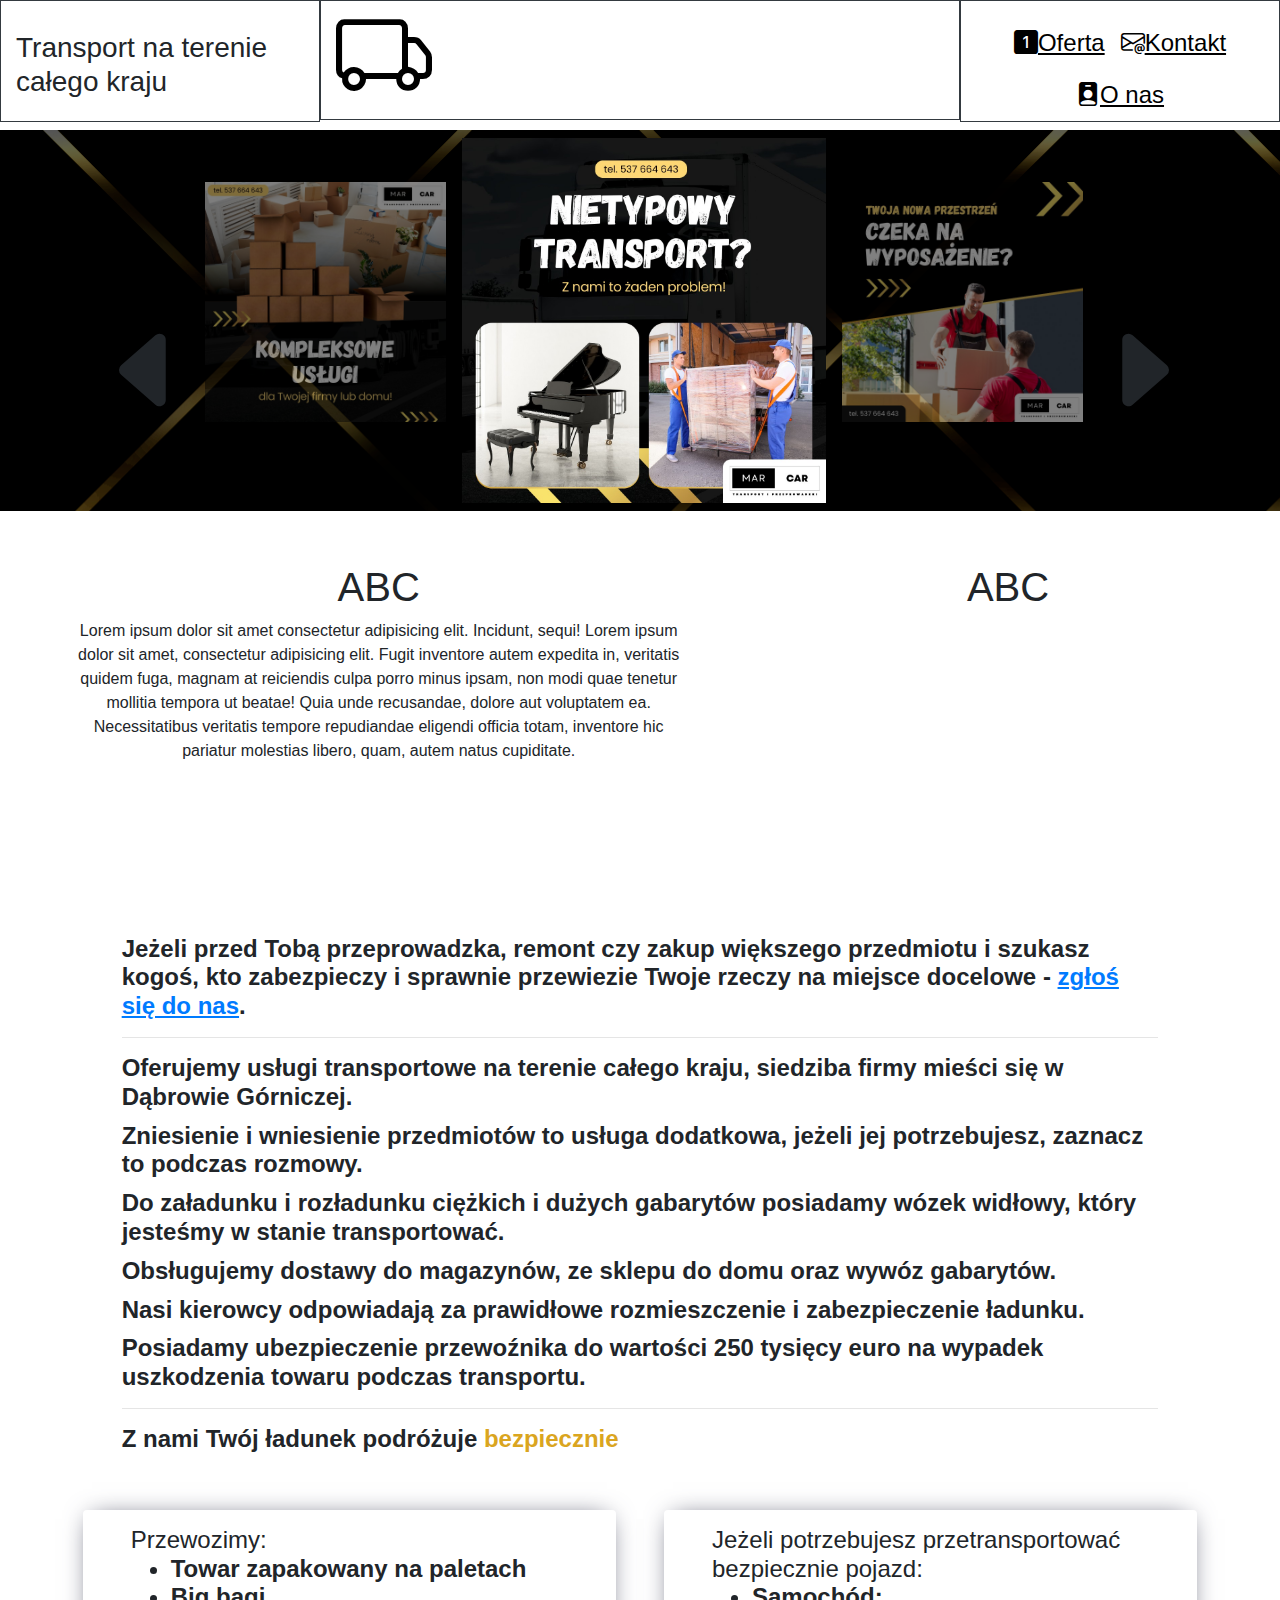
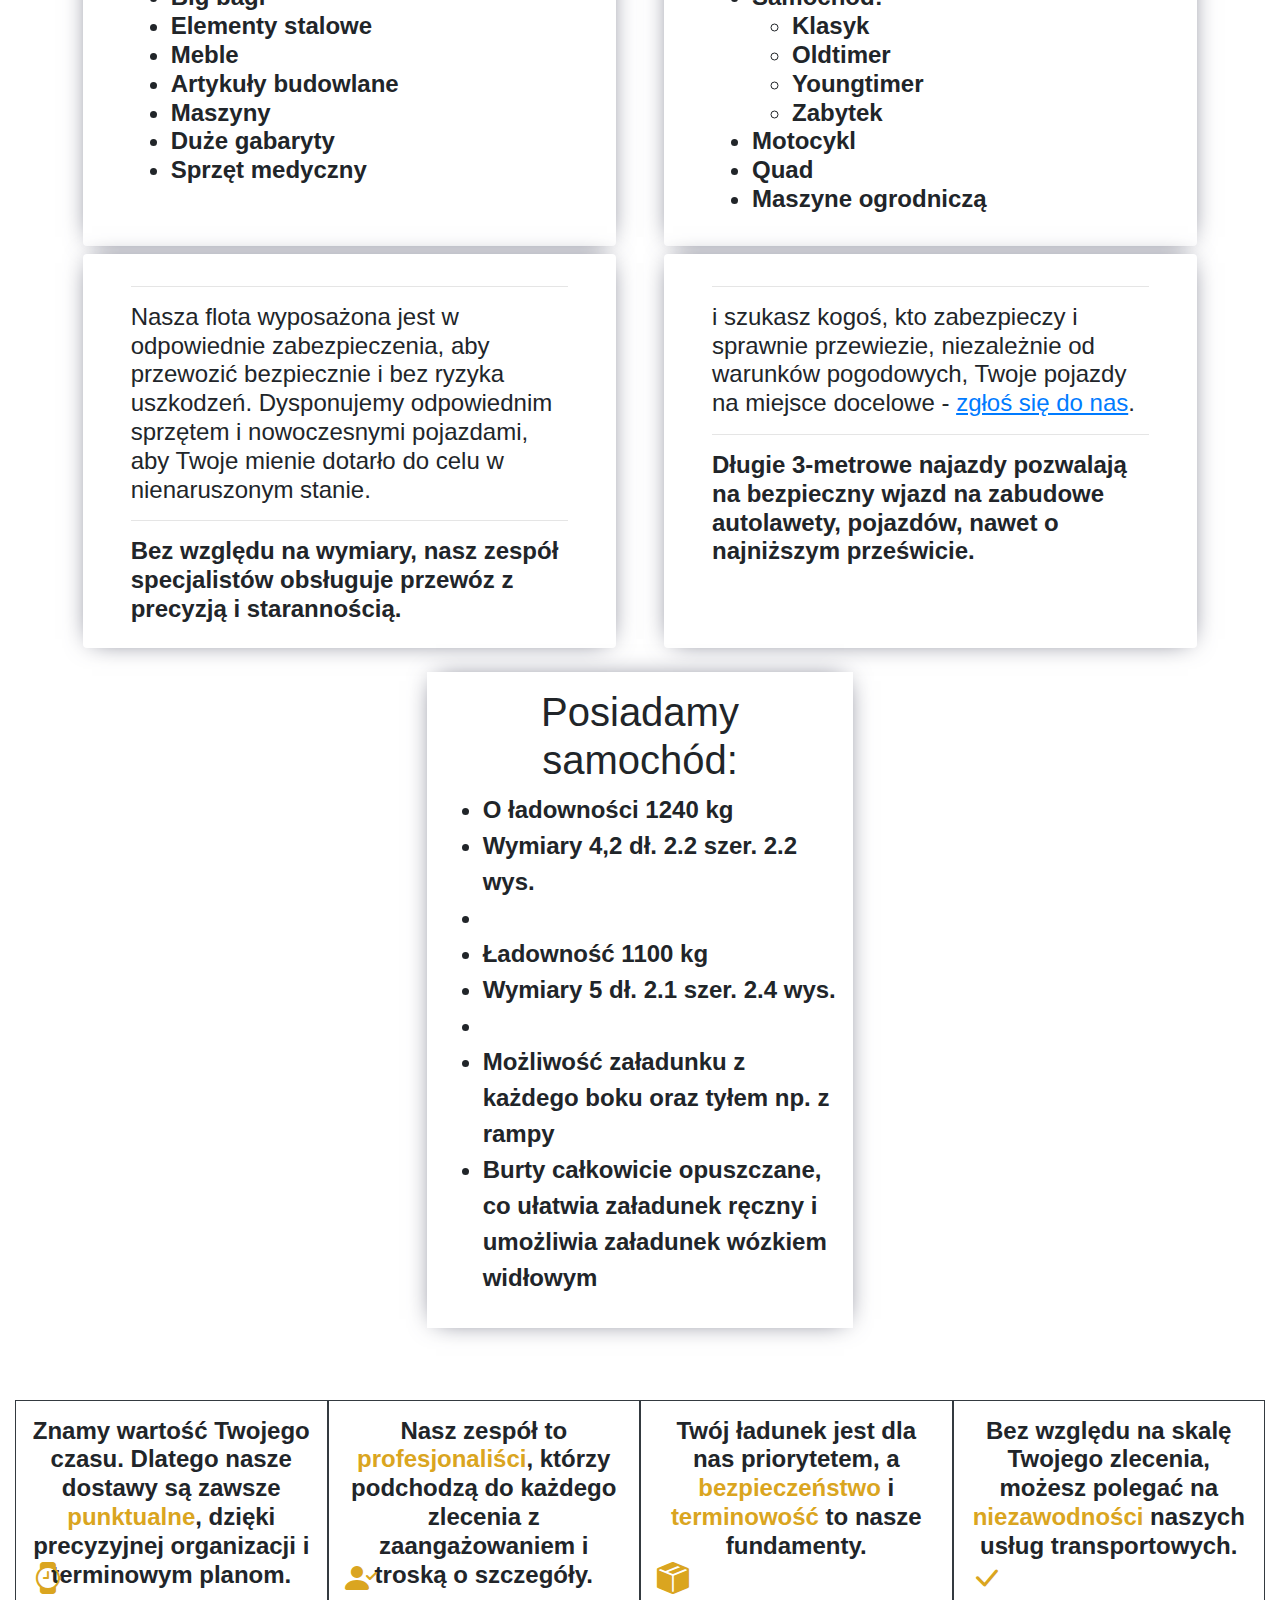
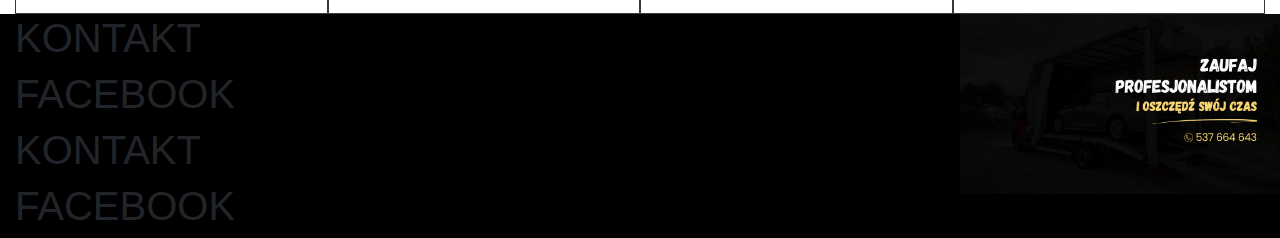
==== commit 59c22258: "okto 2/2" ====
--- a/index.html
+++ b/index.html
@@ -20,7 +20,7 @@
         <div class="row" style="background-color: white;" >
             <div class="col-3 border border-dark" style="background-color: rgb(255, 255, 255); ">
                 <div class="headerTextLeft justify-content-center">
-                    <h3>Transport, który zasługuje na Twoje zaufanie!</h3> 
+                    <h3>Transport na terenie całego kraju</h3> 
                 </div>
             </div>
             <div class="col-6 border border-dark" id="BusLine" style="height: 120px; background-color: rgb(255, 255, 255);">
@@ -112,10 +112,74 @@
 
     <div class="container-fluid">
         <div class="row justify-content-center">
-            <div class="col-5 shadow-lg rounded m-4 pl-5 pt-3 pr-5 pb-3 bg-white" style="box-shadow: 0px 0px 25px -9px rgba(66, 68, 90, 1);">
-                <h4>
-                    <span class="textNormalBreaker">
+            <div class="col-10">
+                <h4>
+                    <span class="textNormalBreaker">
+                        Jeżeli przed Tobą przeprowadzka, remont czy zakup większego przedmiotu i szukasz kogoś, kto zabezpieczy i sprawnie przewiezie Twoje rzeczy na miejsce docelowe - <a href="javascript:;" onclick="ViewInfoBox()">zgłoś się do nas</a>.
+                    </span>
+                    <hr>
+                    <span class="textNormalBreaker">
+                        Oferujemy usługi transportowe na terenie całego kraju, siedziba firmy mieści się w Dąbrowie Górniczej.
+                    </span>
+                    <div class="emptyBreaker"></div>
+                    <span class="textNormalBreaker">
+                        Zniesienie i wniesienie przedmiotów to usługa dodatkowa, jeżeli jej potrzebujesz, zaznacz to podczas rozmowy.
+                    </span>
+                    <div class="emptyBreaker"></div>
+                    <span class="textNormalBreaker">
+                        Do załadunku i rozładunku ciężkich i dużych gabarytów posiadamy wózek widłowy, który jesteśmy w stanie transportować.
+                    </span>
+                    <div class="emptyBreaker"></div>
+                    <span class="textNormalBreaker">
+                        Obsługujemy dostawy do magazynów, ze sklepu do domu oraz wywóz gabarytów.
+                    </span>
+                    <div class="emptyBreaker"></div>
+                    <spam class="textNormalBreaker">
+                        Nasi kierowcy odpowiadają za prawidłowe rozmieszczenie i zabezpieczenie ładunku.
+                    </spam>
+                    <div class="emptyBreaker"></div>
+                    <span class="textNormalBreaker">
+                        <span class="textNormalImportant">Posiadamy ubezpieczenie przewoźnika do wartości 250 tysięcy euro na wypadek uszkodzenia towaru podczas transportu.</span>
+                    </span>
+                    <hr>
+                    <span class="textNormalBreaker">
+                        Z nami Twój ładunek podróżuje <span class="textImportant">bezpiecznie</span>
+                    </span>
+                </h4>
+            </div>
+        </div>
+    </div>
+
+
+
+
+    <div class="container-fluid">
+        <div class="row justify-content-center">
+            <div class="col-5 shadow-lg rounded mr-4 ml-4 mt-5 mb-0 pl-5 pt-3 pr-5 pb-3 bg-white" style="box-shadow: 0px 0px 25px -9px rgba(66, 68, 90, 1);">
+                <h4>
+                    <span class="textNormalBreakerLight">
+                        Przewozimy: 
+                    </span>
+                    <span class="textNormalBreaker">
+                        <ul>
+                            <li>Towar zapakowany na paletach</li>
+                            <li>Big bagi</li>
+                            <li>Elementy stalowe</li>
+                            <li>Meble</li>
+                            <li>Artykuły budowlane</li>
+                            <li>Maszyny</li>
+                            <li>Duże gabaryty</li>
+                            <li>Sprzęt medyczny</li>
+                        </ul>
+                    </span>
+                </h4>
+            </div>
+            <div class="col-5 shadow-lg rounded mr-4 ml-4 mt-5 mb-0 pl-5 pt-3 pr-5 pb-3 bg-white" style="box-shadow: 0px 0px 25px -9px rgba(66, 68, 90, 1);">
+                <h4>
+                    <span class="textNormalBreakerLight">
                         Jeżeli potrzebujesz przetransportować bezpiecznie pojazd: 
+                    </span>
+                    <span class="textNormalBreaker">
                         <ul>
                             <li>Samochód:
                                 <ul>
@@ -129,6 +193,28 @@
                             <li>Quad</li>
                             <li>Maszyne ogrodniczą</li>
                         </ul>
+                    </span>
+                </h4>
+            </div>
+        </div>
+        <div class="row justify-content-center">
+            <div class="col-5 shadow-lg rounded mr-4 ml-4 mt-2 mb-0 pl-5 pt-3 pr-5 pb-3 bg-white" style="box-shadow: 0px 0px 25px -9px rgba(66, 68, 90, 1);">
+                <h4>
+                    <hr>
+                    <span class="textNormalBreakerLight">
+                        Nasza flota wyposażona jest w odpowiednie zabezpieczenia, aby przewozić bezpiecznie i bez ryzyka uszkodzeń.
+                        Dysponujemy odpowiednim sprzętem i nowoczesnymi pojazdami, aby Twoje mienie dotarło do celu w nienaruszonym stanie.
+                    </span>
+                    <hr>
+                    <span class="textNormalBreaker">
+                        Bez względu na wymiary, nasz zespół specjalistów obsługuje przewóz z precyzją i starannością.
+                    </span>
+                </h4>
+            </div>
+            <div class="col-5 shadow-lg rounded mr-4 ml-4 mt-2 mb-0 pl-5 pt-3 pr-5 pb-3 bg-white" style="box-shadow: 0px 0px 25px -9px rgba(66, 68, 90, 1);">
+                <h4>
+                    <hr>
+                    <span class="textNormalBreakerLight">
                         i szukasz kogoś, kto zabezpieczy i sprawnie przewiezie, niezależnie od warunków pogodowych, Twoje pojazdy na miejsce docelowe - <a href="javascript:;" onclick="ViewInfoBox()">zgłoś się do nas</a>.
                     </span>
                     <hr>
@@ -137,15 +223,11 @@
                     </span>
                 </h4>
             </div>
-            <div class="col-4 m-4 pl-3 pt-3 pr-3 pb-3 bg-white" style="box-shadow: 0px 0px 25px -9px rgba(66, 68, 90, 1);">
-                <h1 style="text-align: center;">Posiadamy samochód:</h1>
-                <span class="textNormalBreaker">
-                    
-                
-            </div>
-        </div>
-    </div>
-
+        </div>
+    </div>
+
+    
+    <!--
     <div class="container-fluid p-1" style="background-color: rgb(0, 0, 0);"></div>
     <div class="container-fluid p-1">
         <div class="row">
@@ -159,43 +241,12 @@
         </div>
     </div>
     <div class="container-fluid p-1" style="background-color: rgb(0, 0, 0);"></div>
+    -->
     
 
     <div class="container-fluid">
         <div class="row justify-content-center">
-            <div class="col-5 shadow-lg rounded m-4 pl-5 pt-3 pr-5 pb-3 bg-white" style="box-shadow: 0px 0px 25px -9px rgba(66, 68, 90, 1);">
-                <h4>
-                    <span class="textNormalBreaker">
-                        Jeżeli przed Tobą przeprowadzka, remont czy zakup większego przedmiotu i szukasz kogoś, kto zabezpieczy i sprawnie przewiezie Twoje rzeczy na miejsce docelowe - <a href="javascript:;" onclick="ViewInfoBox()">zgłoś się do nas</a>.
-                    </span>
-                    <hr>
-                    
-                    <span class="textNormalBreaker">
-                        Oferujemy usługi transportowe na terenie całego kraju, siedziba firmy mieści się w Dąbrowie Górniczej.<br><br>
-                        Zniesienie i wniesienie przedmiotów to usługa dodatkowa, jeżeli jej potrzebujesz, zaznacz to podczas rozmowy.
-                    </span>
-                    <br><br>
-                    <span class="textNormalBreaker">
-                        Do załadunku i rozładunku ciężkich i dużych gabarytów posiadamy wózek widłowy, który jesteśmy w stanie transportować.
-                    </span>
-                    <br><br>
-                    <span class="textNormalBreaker">
-                        Obsługujemy dostawy do magazynów, ze sklepu do domu oraz wywóz gabarytów.
-                    </span>
-                    <br><br>
-                    <spam class="textNormalBreaker">
-                        Nasi kierowcy odpowiadają za prawidłowe rozmieszczenie i zabezpieczenie ładunku.
-                    </spam>
-                    <br><br>
-                    <span class="textNormalBreaker">
-                        <span class="textNormalImportant">Posiadamy ubezpieczenie przewoźnika do wartości 250 tysięcy euro na wypadek uszkodzenia towaru podczas transportu.</span>
-                    </span>
-                    <hr>
-                    <span class="textNormalBreaker">
-                        Z nami Twój ładunek podróżuje <span class="textImportant">bezpiecznie</span>
-                    </span>
-                </h4>
-            </div>
+            
             <div class="col-4 m-4 pl-3 pt-3 pr-3 pb-3 bg-white" style="box-shadow: 0px 0px 25px -9px rgba(66, 68, 90, 1);">
                 <h1 style="text-align: center;">Posiadamy samochód:</h1>
                 <span class="textNormalBreaker">
@@ -207,7 +258,9 @@
                         <li>Wymiary 5 dł. 2.1 szer. 2.4 wys.</li>
                         <li></li>
                         <li>Możliwość załadunku z każdego boku oraz tyłem np. z rampy</li>
-                        <li>Burty całkowicie opuszczane, co ułatwia załadunek ręczny i umożliwia załadunek wózkiem widłowym <br> <div id="liftButton">[Sprawdź Zdjęcia]</div></li><div id="liftCloseButton"><i class="bi bi-x-square-fill"></i></div>
+                        <li>Burty całkowicie opuszczane, co ułatwia załadunek ręczny i umożliwia załadunek wózkiem widłowym <br> <!--SPRAWDŹ ZDJĘCIA COMMENT
+                            <div id="liftButton">[Sprawdź Zdjęcia]</div></li><div id="liftCloseButton"><i class="bi bi-x-square-fill"></i></div>
+                            -->
                     </ul>
                 </span>
                 <div id="LiftImageContainer"> 
--- a/style.css
+++ b/style.css
@@ -196,6 +196,9 @@
 }
 .textNormalBreaker{
     font-weight:600;
+}
+.textNormalBreakerLight{
+    font-weight:400;
 }
 .textNormalMain{
     text-align: justify;
@@ -339,4 +342,8 @@
 .empty{
     visibility: hidden;
     font-size: small;
-}+}
+.emptyBreaker{
+    padding-top: 10px;
+}
+
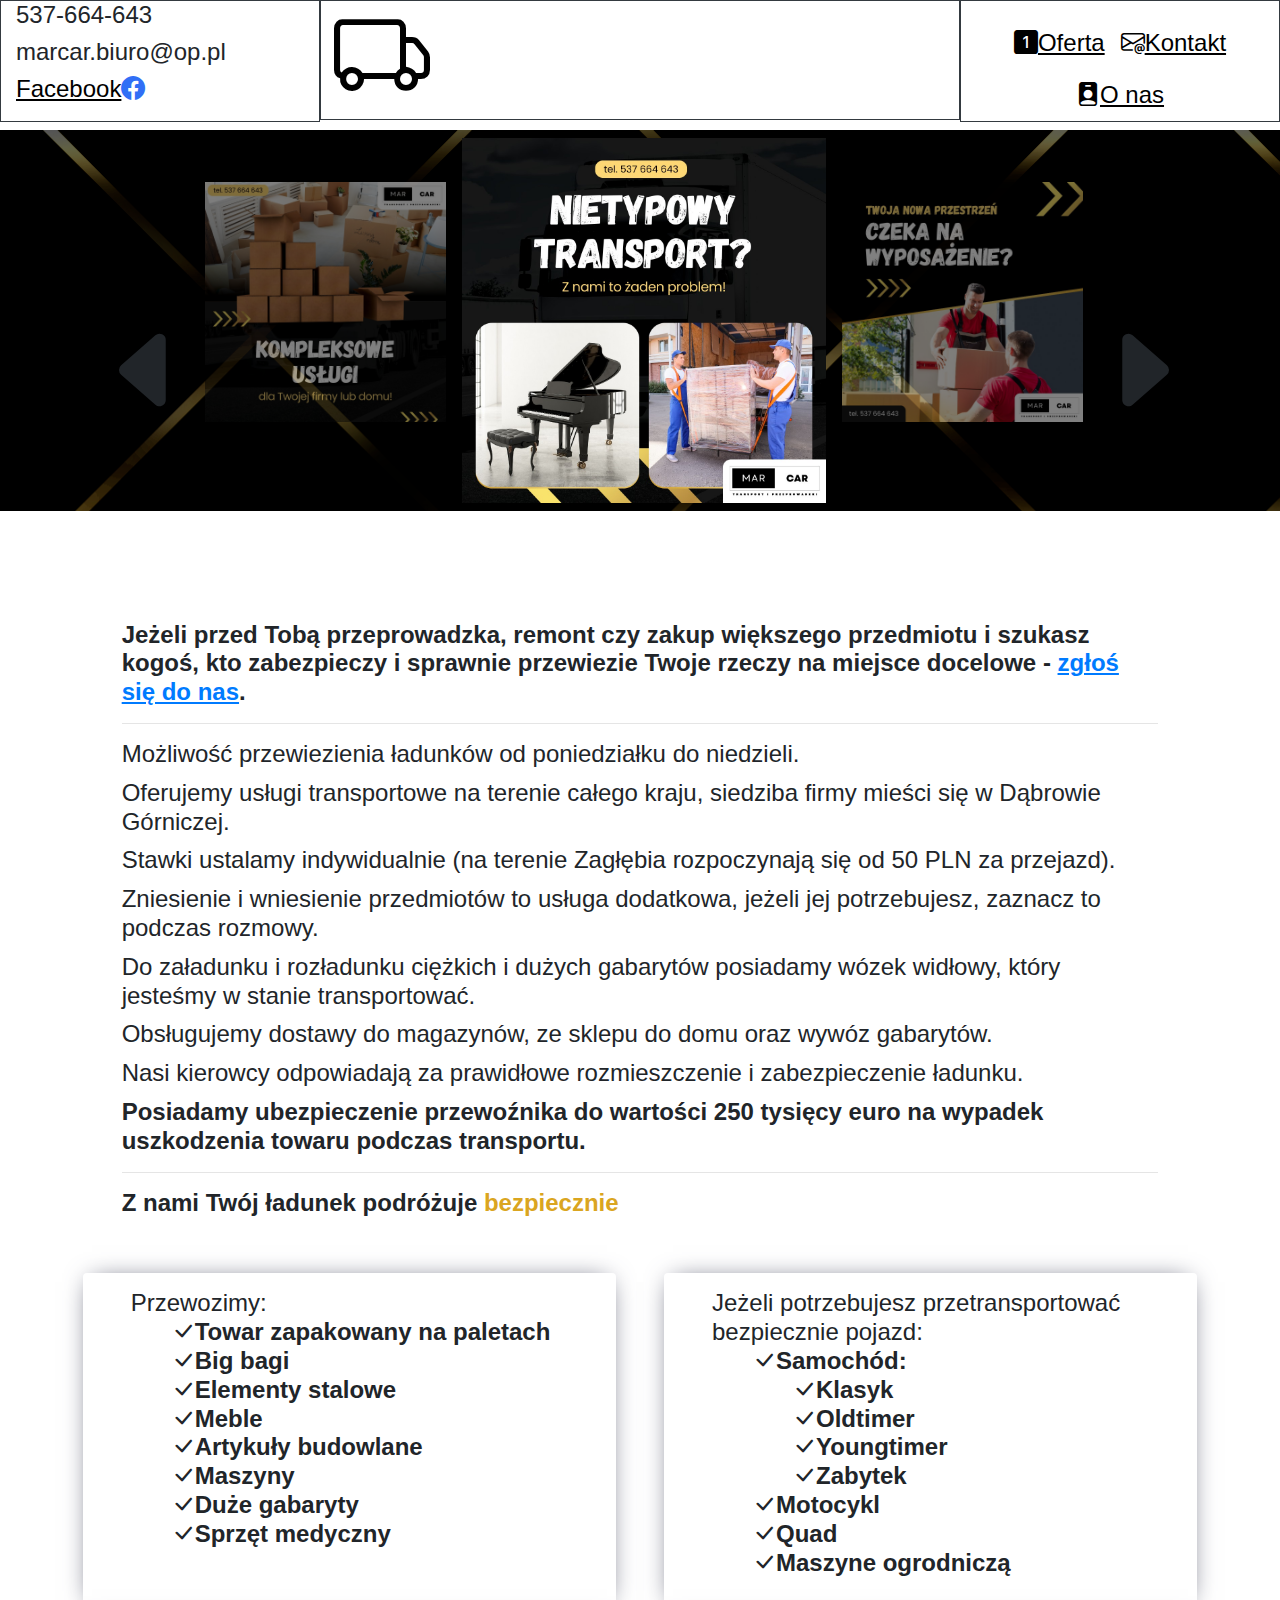
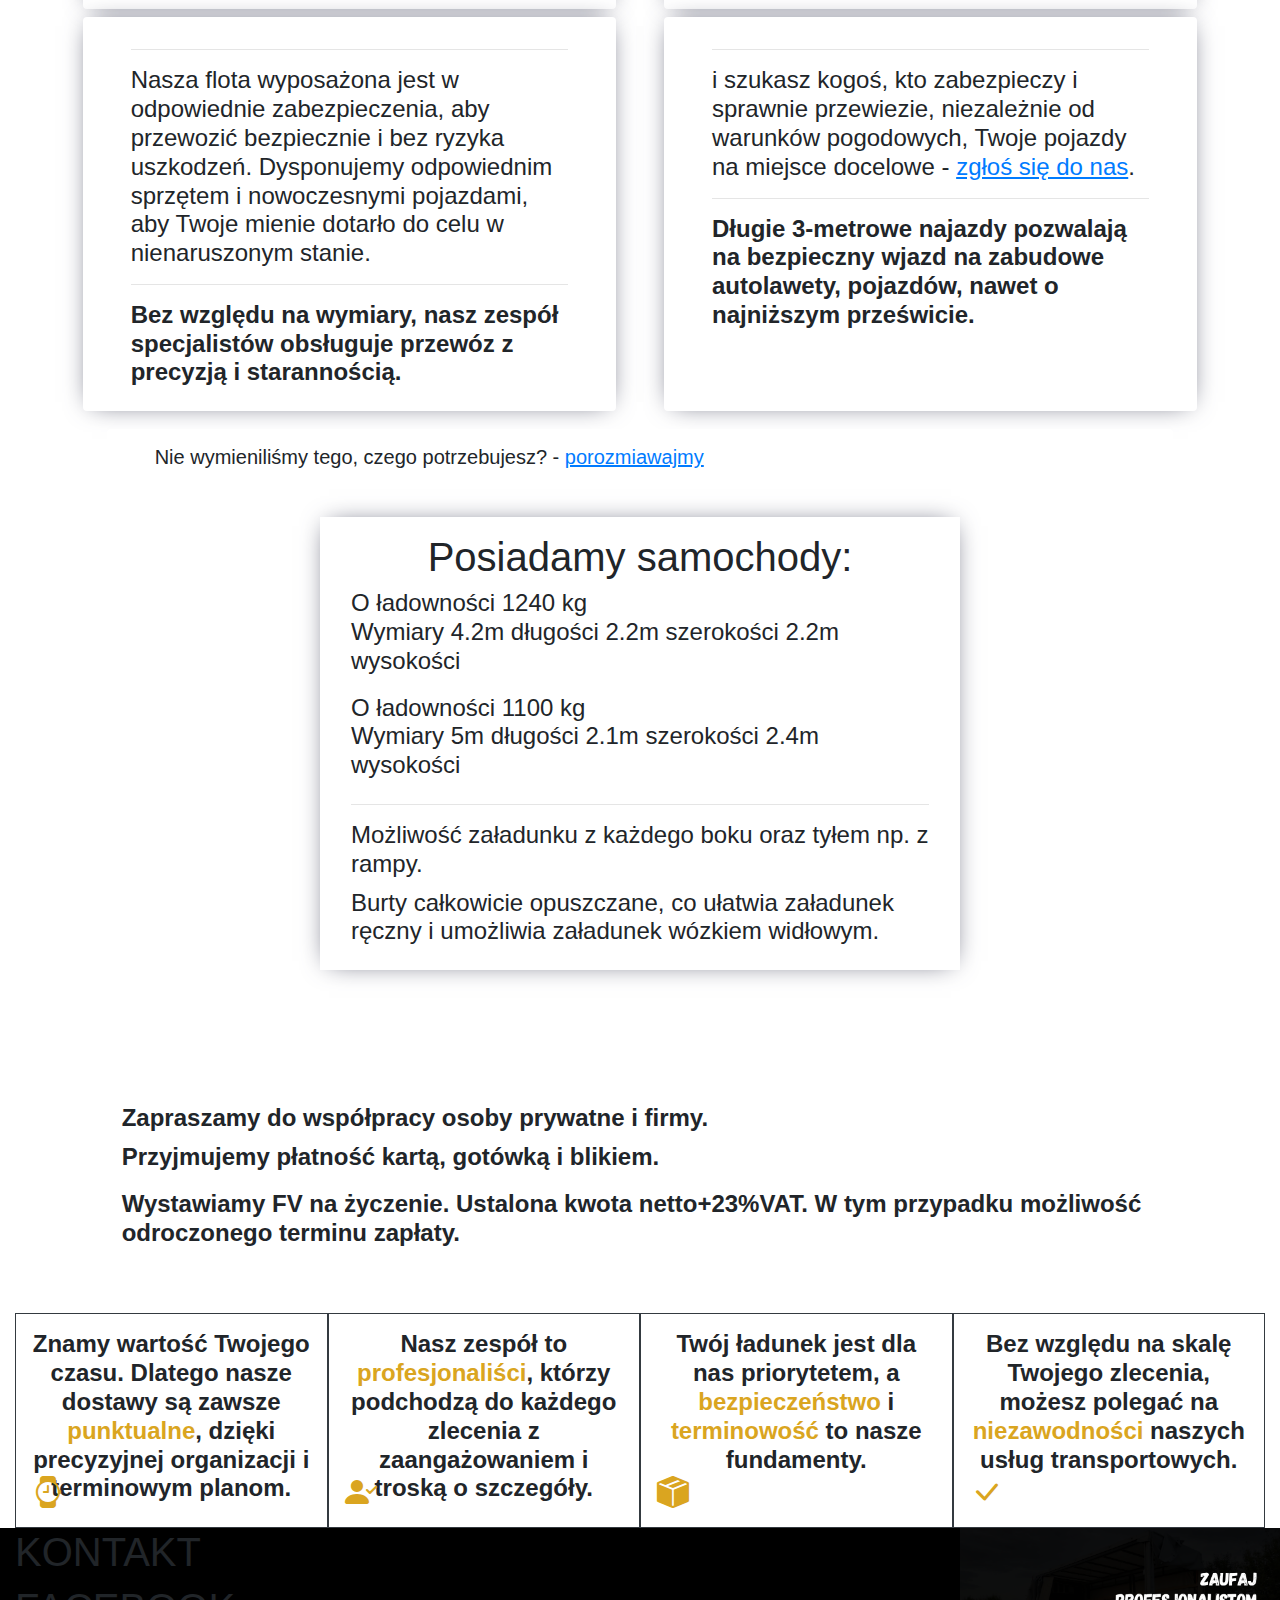
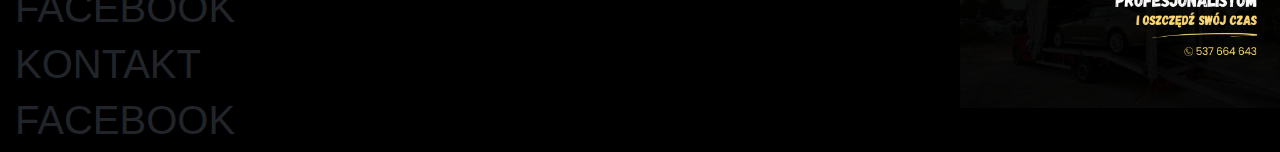
==== commit 64eb7af4: "nona" ====
--- a/index.html
+++ b/index.html
@@ -19,8 +19,10 @@
     <div class="container-fluid" style="position: fixed; z-index: 99999; top: 0px;"> <!-- TOPKA-->
         <div class="row" style="background-color: white;" >
             <div class="col-3 border border-dark" style="background-color: rgb(255, 255, 255); ">
-                <div class="headerTextLeft justify-content-center">
-                    <h3>Transport na terenie całego kraju</h3> 
+                <div class="justify-content-center">
+                    <h4>537-664-643</h4>
+                    <h4>marcar.biuro@op.pl</h4>
+                    <h4><a class="contactLink" href="https://www.facebook.com/people/MarCar/61551374799650/" target="_blank">Facebook</a><span id="facebookIconClick"><i class="bi bi-facebook" style="color:#316FF6"></i></h4>
                 </div>
             </div>
             <div class="col-6 border border-dark" id="BusLine" style="height: 120px; background-color: rgb(255, 255, 255);">
@@ -93,21 +95,7 @@
     
     
 
-    
-    <div class="container-fluid mt-5"> <!-- MAIN-->
-        <div class="row text-center justify-content-center">
-            <div class="col-6 m-1 mr-5" style="background-color: white;">
-                <h1>ABC</h1>
-                Lorem ipsum dolor sit amet consectetur adipisicing elit. Incidunt, sequi!
-                Lorem ipsum dolor sit amet, consectetur adipisicing elit. Fugit inventore autem expedita in, veritatis quidem fuga, magnam at reiciendis culpa porro minus ipsam, non modi quae tenetur mollitia tempora ut beatae! Quia unde recusandae, dolore aut voluptatem ea. Necessitatibus veritatis tempore repudiandae eligendi officia totam, inventore hic pariatur molestias libero, quam, autem natus cupiditate.
-                <br><br><br><br><br><br><br><br>
-            </div>
-            
-            <div class="col-4 m-1 ml-5" style="background-color: white;">
-                <h1>ABC</h1>
-            </div>
-        </div>
-    </div>
+    <div class="emptyBreaker" style="margin-top: 100px;"></div>
 
 
     <div class="container-fluid">
@@ -118,28 +106,36 @@
                         Jeżeli przed Tobą przeprowadzka, remont czy zakup większego przedmiotu i szukasz kogoś, kto zabezpieczy i sprawnie przewiezie Twoje rzeczy na miejsce docelowe - <a href="javascript:;" onclick="ViewInfoBox()">zgłoś się do nas</a>.
                     </span>
                     <hr>
-                    <span class="textNormalBreaker">
+                    <span class="textNormalBreakerLight">
+                        Możliwość przewiezienia ładunków od poniedziałku do niedzieli.
+                    </span>
+                    <div class="emptyBreaker"></div>
+                    <span class="textNormalBreakerLight">
                         Oferujemy usługi transportowe na terenie całego kraju, siedziba firmy mieści się w Dąbrowie Górniczej.
                     </span>
                     <div class="emptyBreaker"></div>
-                    <span class="textNormalBreaker">
+                    <span class="textNormalBreakerLight">
+                        Stawki ustalamy indywidualnie (na terenie Zagłębia rozpoczynają się od 50 PLN za przejazd).
+                    </span>
+                    <div class="emptyBreaker"></div>
+                    <span class="textNormalBreakerLight">
                         Zniesienie i wniesienie przedmiotów to usługa dodatkowa, jeżeli jej potrzebujesz, zaznacz to podczas rozmowy.
                     </span>
                     <div class="emptyBreaker"></div>
-                    <span class="textNormalBreaker">
+                    <span class="textNormalBreakerLight">
                         Do załadunku i rozładunku ciężkich i dużych gabarytów posiadamy wózek widłowy, który jesteśmy w stanie transportować.
                     </span>
                     <div class="emptyBreaker"></div>
-                    <span class="textNormalBreaker">
+                    <span class="textNormalBreakerLight">
                         Obsługujemy dostawy do magazynów, ze sklepu do domu oraz wywóz gabarytów.
                     </span>
                     <div class="emptyBreaker"></div>
-                    <spam class="textNormalBreaker">
+                    <spam class="textNormalBreakerLight">
                         Nasi kierowcy odpowiadają za prawidłowe rozmieszczenie i zabezpieczenie ładunku.
                     </spam>
                     <div class="emptyBreaker"></div>
-                    <span class="textNormalBreaker">
-                        <span class="textNormalImportant">Posiadamy ubezpieczenie przewoźnika do wartości 250 tysięcy euro na wypadek uszkodzenia towaru podczas transportu.</span>
+                    <span class="textNormalBreakerLight">
+                        <span class="textNormalBreaker">Posiadamy ubezpieczenie przewoźnika do wartości 250 tysięcy euro na wypadek uszkodzenia towaru podczas transportu.</span>
                     </span>
                     <hr>
                     <span class="textNormalBreaker">
@@ -161,15 +157,15 @@
                         Przewozimy: 
                     </span>
                     <span class="textNormalBreaker">
-                        <ul>
-                            <li>Towar zapakowany na paletach</li>
-                            <li>Big bagi</li>
-                            <li>Elementy stalowe</li>
-                            <li>Meble</li>
-                            <li>Artykuły budowlane</li>
-                            <li>Maszyny</li>
-                            <li>Duże gabaryty</li>
-                            <li>Sprzęt medyczny</li>
+                        <ul class="textNormalList">
+                            <li><i class="bi bi-check-lg"></i>Towar zapakowany na paletach</li>
+                            <li><i class="bi bi-check-lg"></i>Big bagi</li>
+                            <li><i class="bi bi-check-lg"></i>Elementy stalowe</li>
+                            <li><i class="bi bi-check-lg"></i>Meble</li>
+                            <li><i class="bi bi-check-lg"></i>Artykuły budowlane</li>
+                            <li><i class="bi bi-check-lg"></i>Maszyny</li>
+                            <li><i class="bi bi-check-lg"></i>Duże gabaryty</li>
+                            <li><i class="bi bi-check-lg"></i>Sprzęt medyczny</li>
                         </ul>
                     </span>
                 </h4>
@@ -180,18 +176,18 @@
                         Jeżeli potrzebujesz przetransportować bezpiecznie pojazd: 
                     </span>
                     <span class="textNormalBreaker">
-                        <ul>
-                            <li>Samochód:
+                        <ul class="textNormalList">
+                            <li><i class="bi bi-check-lg"></i>Samochód:
                                 <ul>
-                                    <li>Klasyk</li>
-                                    <li>Oldtimer</li>
-                                    <li>Youngtimer</li>
-                                    <li>Zabytek</li>
+                                    <li><i class="bi bi-check-lg"></i>Klasyk</li>
+                                    <li><i class="bi bi-check-lg"></i>Oldtimer</li>
+                                    <li><i class="bi bi-check-lg"></i>Youngtimer</li>
+                                    <li><i class="bi bi-check-lg"></i>Zabytek</li>
                                 </ul>
                             </li>
-                            <li>Motocykl</li>
-                            <li>Quad</li>
-                            <li>Maszyne ogrodniczą</li>
+                            <li><i class="bi bi-check-lg"></i>Motocykl</li>
+                            <li><i class="bi bi-check-lg"></i>Quad</li>
+                            <li><i class="bi bi-check-lg"></i>Maszyne ogrodniczą</li>
                         </ul>
                     </span>
                 </h4>
@@ -224,45 +220,67 @@
                 </h4>
             </div>
         </div>
-    </div>
-
-    
-    <!--
-    <div class="container-fluid p-1" style="background-color: rgb(0, 0, 0);"></div>
-    <div class="container-fluid p-1">
-        <div class="row">
-            <div class="col-12 justify justify-content-center border border-dark mb-0">
-                <h3 class="text-center">
-                    <span class="textNormalBreaker">
-                        Nasi kierowcy odpowiadają za prawidłowe rozmieszczenie i zabezpieczenie ładunku
-                    </span>
-                </h3>
-            </div>
-        </div>
-    </div>
-    <div class="container-fluid p-1" style="background-color: rgb(0, 0, 0);"></div>
-    -->
-    
+        <div class="emptyBreaker"></div>
+        <div class="row justify justify-content-center">
+            
+            <div class="col-10 shadow-lg rounded mr-4 ml-4 mt-2 mb-0 pl-5 pt-3 pr-5 pb-3 bg-white" >
+                <h5>
+                    Nie wymieniliśmy tego, czego potrzebujesz? - <a href="javascript:;" onclick="ViewInfoBox()">porozmiawajmy</a>
+                </h5>
+            </div>
+        </div>
+    </div>
+
 
     <div class="container-fluid">
         <div class="row justify-content-center">
             
-            <div class="col-4 m-4 pl-3 pt-3 pr-3 pb-3 bg-white" style="box-shadow: 0px 0px 25px -9px rgba(66, 68, 90, 1);">
-                <h1 style="text-align: center;">Posiadamy samochód:</h1>
-                <span class="textNormalBreaker">
-                    <ul class="textList">
-                        <li>O ładowności 1240 kg</li>
-                        <li>Wymiary 4,2 dł. 2.2 szer. 2.2 wys.</li>
-                        <li></li>
-                        <li>Ładowność 1100 kg</li>
-                        <li>Wymiary 5 dł. 2.1 szer. 2.4 wys.</li>
-                        <li></li>
-                        <li>Możliwość załadunku z każdego boku oraz tyłem np. z rampy</li>
-                        <li>Burty całkowicie opuszczane, co ułatwia załadunek ręczny i umożliwia załadunek wózkiem widłowym <br> <!--SPRAWDŹ ZDJĘCIA COMMENT
-                            <div id="liftButton">[Sprawdź Zdjęcia]</div></li><div id="liftCloseButton"><i class="bi bi-x-square-fill"></i></div>
-                            -->
-                    </ul>
-                </span>
+            <div class="col-6 m-4 pl-3 pt-3 pr-3 pb-3 bg-white" style="box-shadow: 0px 0px 25px -9px rgba(66, 68, 90, 1);">
+                <h1 style="text-align: center;">Posiadamy samochody:</h1>
+                
+                <div class="container-fluid">
+                    <div class="row justify-content-between">
+                        <div class="col-12">
+                            <h4>
+                                <span class="textNormalBreakerLight">
+                                    O ładowności 1240 kg
+                                </span>
+                                <div class="empty-breaker"></div>
+                                <span class="textNormalBreakerLight">
+                                    Wymiary 4.2m długości 2.2m szerokości 2.2m wysokości
+                                </span>
+                                <div class="emptyBreaker"></div>
+                            </h4>
+                        </div>
+                        <div class="col-12">
+                            <h4>
+                                <span class="textNormalBreakerLight">
+                                    O ładowności 1100 kg
+                                </span>
+                                <div class="empty-breaker"></div>
+                                <span class="textNormalBreakerLight">
+                                    Wymiary 5m długości 2.1m szerokości 2.4m wysokości
+                                </span>
+                            </h4>
+                        </div>
+                    </div>
+                    <div class="row justify justify-content-center">
+                        <div class="col-12">
+                            <hr>
+                            <h4>
+                                <span class="textNormalBreakerLight">
+                                    Możliwość załadunku z każdego boku oraz tyłem np. z rampy.
+                                </span>
+                                <div class="emptyBreaker"></div>
+                                <span class="textNormalBreakerLight">
+                                    Burty całkowicie opuszczane, co ułatwia załadunek ręczny i umożliwia załadunek wózkiem widłowym.
+                                </span>
+                            </h4>
+                        </div>
+                    </div>
+                </div>
+
+
                 <div id="LiftImageContainer"> 
                     <div class="container-fluid">
                         <div class="row">
@@ -286,6 +304,36 @@
             </div>
         </div>
     </div>
+
+
+    <div class="emptyBreaker" style="margin-top: 100px"></div>
+    <div class="container-fluid">
+        <div class="row justify-content-center">
+            <div class="col-10">
+                <h4>
+                    <span class="textNormalBreaker">
+                        Zapraszamy do współpracy osoby prywatne i firmy.
+                    </span>
+                    <div class="emptyBreaker"></div>
+                    <span class="textNormalBreaker">
+                        Przyjmujemy płatność kartą, gotówką i blikiem.
+                    </span>
+                </h4>
+                <div class="emptyBreaker"></div>
+                <h4>
+                    <span class="textNormalBreaker">
+                        Wystawiamy FV na życzenie. Ustalona kwota netto+23%VAT. W tym przypadku możliwość odroczonego terminu zapłaty.
+
+                    </span>
+                    <div class="emptyBreaker"></div>
+                    <span class="textNormalBreaker">
+                        
+                    </span>
+                </h4>
+            </div>
+        </div>
+    </div>
+
 
 
 
--- a/style.css
+++ b/style.css
@@ -301,9 +301,7 @@
     animation-fill-mode: forwards;  
     animation-duration: 0.1s;
 }
-#mailContactLink:hover{
-    before: "abc";
-}
+
 #facebookIconClick{
     cursor:pointer;
 }
@@ -347,3 +345,6 @@
     padding-top: 10px;
 }
 
+ul{
+    list-style: none;
+}
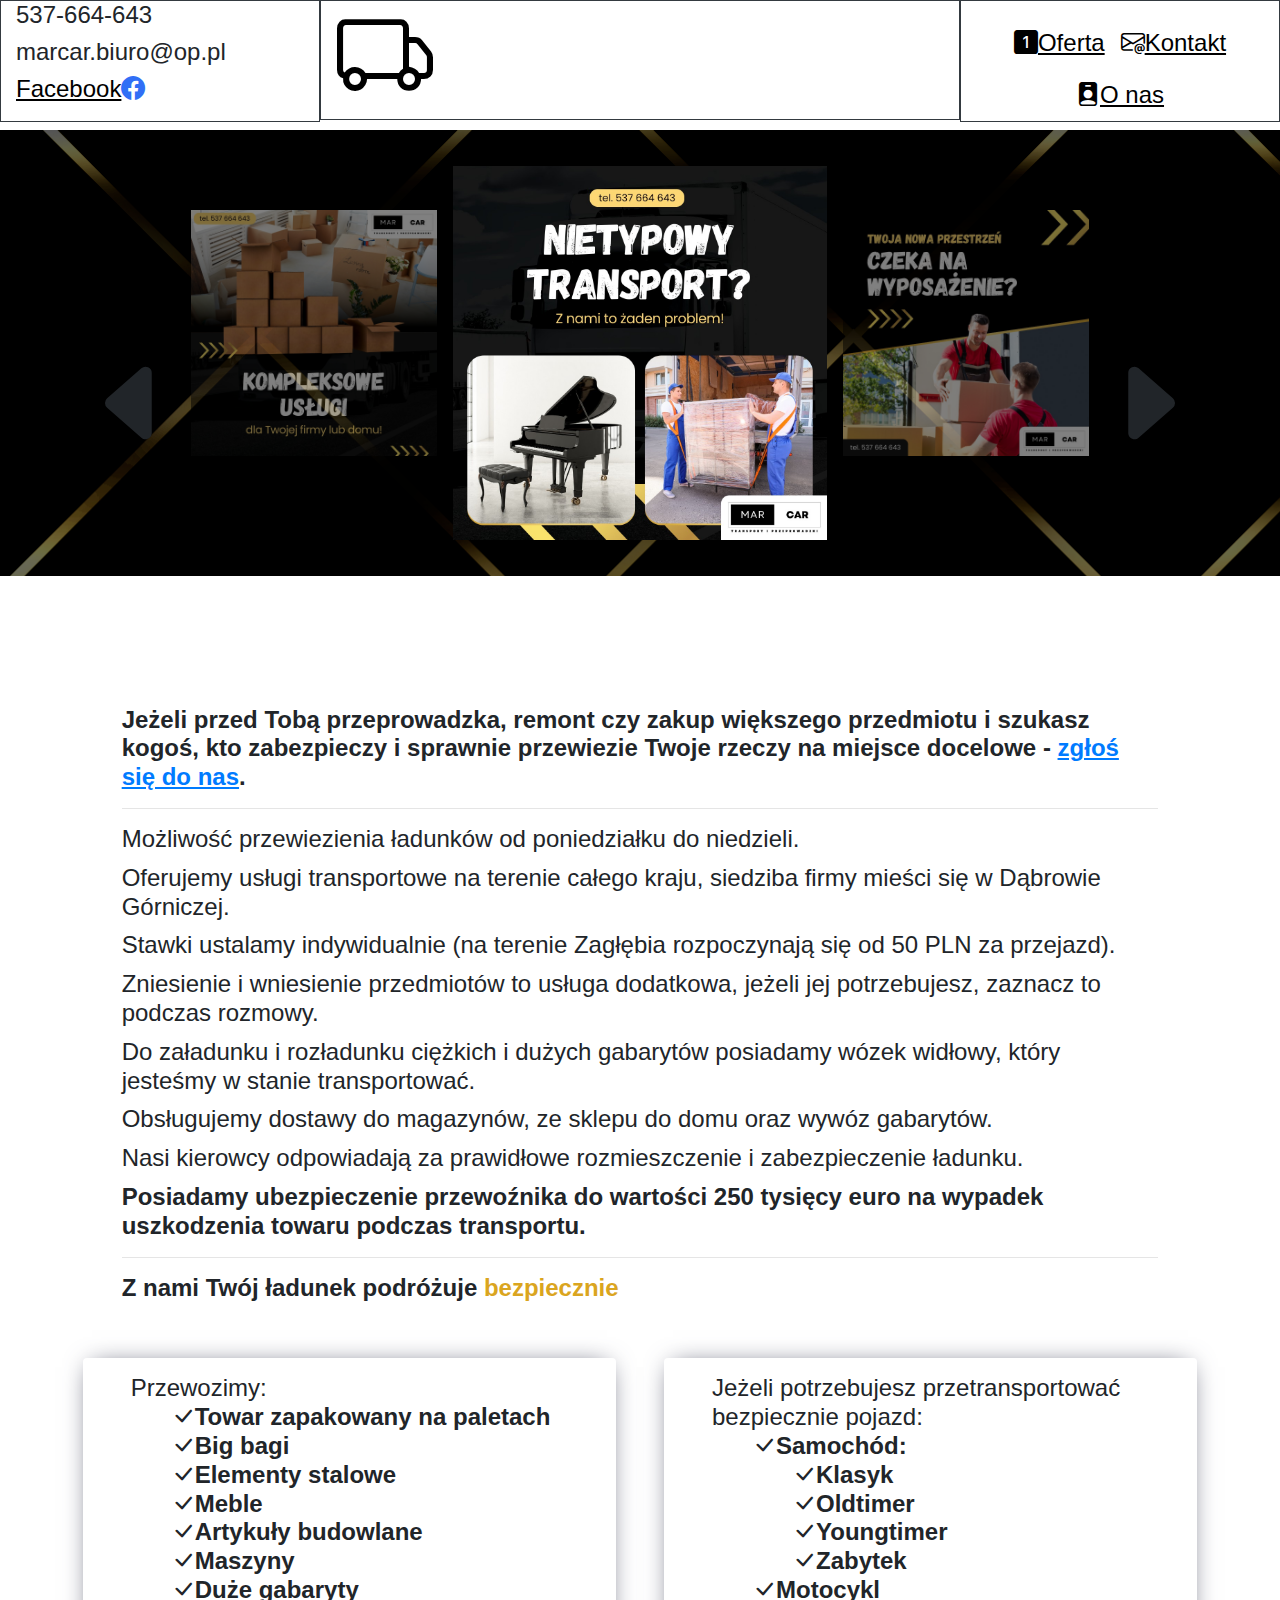
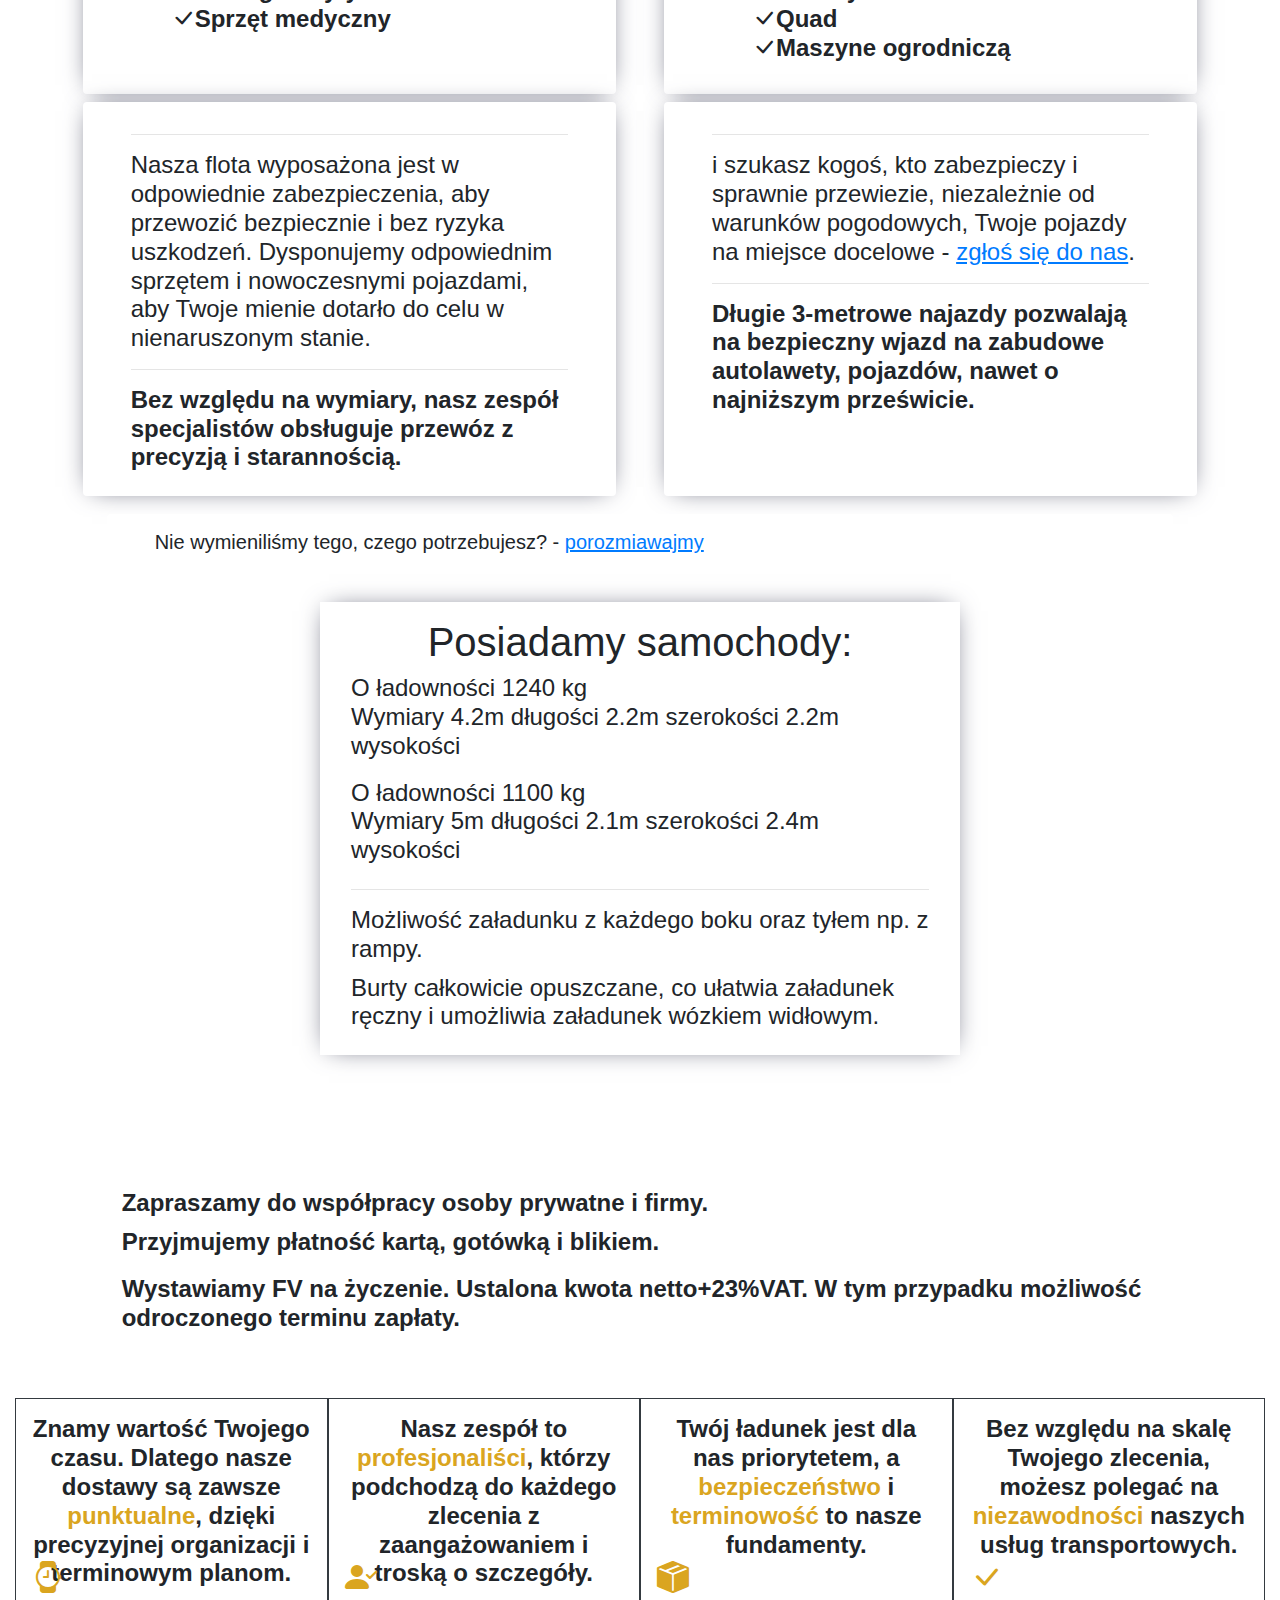
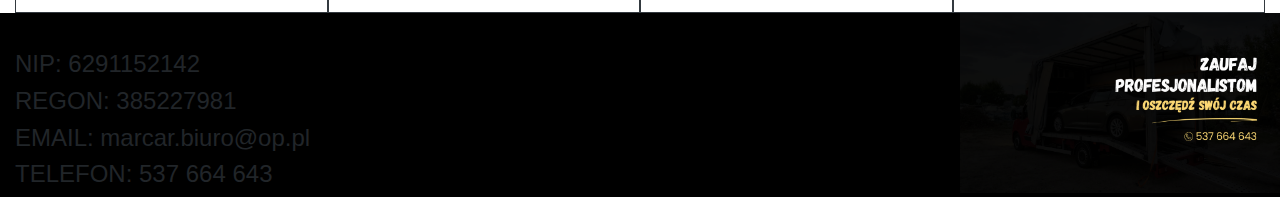
==== commit fd4b3244: "deco resTest" ====
--- a/index.html
+++ b/index.html
@@ -3,7 +3,8 @@
 <head>
     <meta charset="UTF-8">
     <meta name="viewport" content="width=device-width, initial-scale=1.0">
-    <title>MarCar</title>
+    <title>MarCar Transport</title>
+    <link rel="icon" type="image/x-icon" href="/images/favicon144x144M.ico">
 
     <link rel="stylesheet" href="https://cdn.jsdelivr.net/npm/bootstrap@4.0.0/dist/css/bootstrap.min.css" integrity="sha384-Gn5384xqQ1aoWXA+058RXPxPg6fy4IWvTNh0E263XmFcJlSAwiGgFAW/dAiS6JXm" crossorigin="anonymous">
     <link rel="stylesheet" href="https://cdn.jsdelivr.net/npm/bootstrap-icons@1.11.3/font/bootstrap-icons.min.css">
@@ -16,7 +17,7 @@
 
 
 
-    <div class="container-fluid" style="position: fixed; z-index: 99999; top: 0px;"> <!-- TOPKA-->
+    <div class="container-fluid d-none d-md-inline" style="position: fixed; z-index: 99999; top: 0px;"> <!-- TOPKA-->
         <div class="row" style="background-color: white;" >
             <div class="col-3 border border-dark" style="background-color: rgb(255, 255, 255); ">
                 <div class="justify-content-center">
@@ -25,7 +26,7 @@
                     <h4><a class="contactLink" href="https://www.facebook.com/people/MarCar/61551374799650/" target="_blank">Facebook</a><span id="facebookIconClick"><i class="bi bi-facebook" style="color:#316FF6"></i></h4>
                 </div>
             </div>
-            <div class="col-6 border border-dark" id="BusLine" style="height: 120px; background-color: rgb(255, 255, 255);">
+            <div class="col-6 border border-dark bg-sm-primary" id="BusLine" style="height: 120px; background-color: rgb(255, 255, 255);">
 
                 <div class="truckAnimationContainer"> <!--Container for the truck animation-->
                     <div class="Bus"><div class="InnerBus"><i class="bi bi-truck" id="BusAnimatedIcon"></i></div></div>
@@ -43,10 +44,10 @@
                 <div class="container-fluid">
                     <div class="row text-center pt-3 justify-content-center" style="font-size: 150%;">
                         <div class="col1 m-2">
-                            <a href="#" style="color:black !important;"><i class="bi bi-1-square-fill"></i>Oferta</a>
+                            <a class="contactLink" href="javascript:;" onclick="document.getElementById('mainOferta').scrollIntoView();"><i class="bi bi-1-square-fill"></i>Oferta</a>
                         </div>
                         <div class="col1 m-2">
-                            <a href="#" style="color:black !important;"><i class="bi bi-envelope-at"></i>Kontakt</a>
+                            <a class="contactLink" href="javascript:;" onclick="ViewInfoBox()"><i class="bi bi-envelope-at"></i>Kontakt</a>
                         </div>
                         <div class="col1 m-2">
                             <a href="#" style="color:black !important;"><i class="bi bi-person-badge-fill"></i>O nas</a>
@@ -61,7 +62,7 @@
         
         
 
-        <div class="container-fluid m-1" style="height: 100% !important;">
+        <div class="container-fluid m-1 d-none d-md-inline" style="height: 100% !important;">
             <div class="row justify-content-center m-1">
                 <div class="col1">
                     <div class="leftArrow">
@@ -89,13 +90,13 @@
             </div>
         </div>
     </div>
-    
-    
-    
-    
-    
-
-    <div class="emptyBreaker" style="margin-top: 100px;"></div>
+    <div id="mainOferta"></div>
+    
+    
+    
+    
+
+    <div class="emptyBreaker" style="margin-top: 120px;"></div>
 
 
     <div class="container-fluid">
@@ -151,7 +152,7 @@
 
     <div class="container-fluid">
         <div class="row justify-content-center">
-            <div class="col-5 shadow-lg rounded mr-4 ml-4 mt-5 mb-0 pl-5 pt-3 pr-5 pb-3 bg-white" style="box-shadow: 0px 0px 25px -9px rgba(66, 68, 90, 1);">
+            <div class="col-12 col-md-5 shadow-lg rounded mr-4 ml-4 mt-5 mb-0 pl-5 pt-3 pr-5 pb-3 bg-white" style="box-shadow: 0px 0px 25px -9px rgba(66, 68, 90, 1);">
                 <h4>
                     <span class="textNormalBreakerLight">
                         Przewozimy: 
@@ -170,7 +171,7 @@
                     </span>
                 </h4>
             </div>
-            <div class="col-5 shadow-lg rounded mr-4 ml-4 mt-5 mb-0 pl-5 pt-3 pr-5 pb-3 bg-white" style="box-shadow: 0px 0px 25px -9px rgba(66, 68, 90, 1);">
+            <div class="col-12 col-md-5 shadow-lg rounded mr-4 ml-4 mt-5 mb-0 pl-5 pt-3 pr-5 pb-3 bg-white" style="box-shadow: 0px 0px 25px -9px rgba(66, 68, 90, 1);">
                 <h4>
                     <span class="textNormalBreakerLight">
                         Jeżeli potrzebujesz przetransportować bezpiecznie pojazd: 
@@ -194,7 +195,7 @@
             </div>
         </div>
         <div class="row justify-content-center">
-            <div class="col-5 shadow-lg rounded mr-4 ml-4 mt-2 mb-0 pl-5 pt-3 pr-5 pb-3 bg-white" style="box-shadow: 0px 0px 25px -9px rgba(66, 68, 90, 1);">
+            <div class="col-12 col-md-5 shadow-lg rounded mr-4 ml-4 mt-2 mb-0 pl-5 pt-3 pr-5 pb-3 bg-white" style="box-shadow: 0px 0px 25px -9px rgba(66, 68, 90, 1);">
                 <h4>
                     <hr>
                     <span class="textNormalBreakerLight">
@@ -207,11 +208,11 @@
                     </span>
                 </h4>
             </div>
-            <div class="col-5 shadow-lg rounded mr-4 ml-4 mt-2 mb-0 pl-5 pt-3 pr-5 pb-3 bg-white" style="box-shadow: 0px 0px 25px -9px rgba(66, 68, 90, 1);">
+            <div class="col-12 col-md-5  shadow-lg rounded mr-4 ml-4 mt-2 mb-0 pl-5 pt-3 pr-5 pb-3 bg-white" style="box-shadow: 0px 0px 25px -9px rgba(66, 68, 90, 1);">
                 <h4>
                     <hr>
                     <span class="textNormalBreakerLight">
-                        i szukasz kogoś, kto zabezpieczy i sprawnie przewiezie, niezależnie od warunków pogodowych, Twoje pojazdy na miejsce docelowe - <a href="javascript:;" onclick="ViewInfoBox()">zgłoś się do nas</a>.
+                        <span id="i-jezeliChange"></span> szukasz kogoś, kto zabezpieczy i sprawnie przewiezie, niezależnie od warunków pogodowych, Twoje pojazdy na miejsce docelowe - <a href="javascript:;" onclick="ViewInfoBox()">zgłoś się do nas</a>.
                     </span>
                     <hr>
                     <span class="textNormalBreaker">
@@ -223,7 +224,7 @@
         <div class="emptyBreaker"></div>
         <div class="row justify justify-content-center">
             
-            <div class="col-10 shadow-lg rounded mr-4 ml-4 mt-2 mb-0 pl-5 pt-3 pr-5 pb-3 bg-white" >
+            <div class="col-12 col-md-10 shadow-lg rounded mr-4 ml-4 mt-2 mb-0 pl-5 pt-3 pr-5 pb-3 bg-white" >
                 <h5>
                     Nie wymieniliśmy tego, czego potrzebujesz? - <a href="javascript:;" onclick="ViewInfoBox()">porozmiawajmy</a>
                 </h5>
@@ -235,7 +236,7 @@
     <div class="container-fluid">
         <div class="row justify-content-center">
             
-            <div class="col-6 m-4 pl-3 pt-3 pr-3 pb-3 bg-white" style="box-shadow: 0px 0px 25px -9px rgba(66, 68, 90, 1);">
+            <div class="col-12 col-md-6 m-4 pl-3 pt-3 pr-3 pb-3 bg-white" style="box-shadow: 0px 0px 25px -9px rgba(66, 68, 90, 1);">
                 <h1 style="text-align: center;">Posiadamy samochody:</h1>
                 
                 <div class="container-fluid">
@@ -387,10 +388,11 @@
     <div class="container-fluid" style="background-color: black;">
         <div class="row">
             <div class="col-9">
-                <h1>KONTAKT</h1>
-                <h1>FACEBOOK</h1>
-                <h1>KONTAKT</h1>
-                <h1>FACEBOOK</h1>
+                <h4><br></h4>
+                <h4>NIP: 6291152142</h4>
+                <h4>REGON: 385227981</h4>
+                <h4>EMAIL: marcar.biuro@op.pl</h4>
+                <h4>TELEFON: 537 664 643</h4>
             </div>
             <div class="col-3 p-0 m-0">
                 <img src="/images/endimg.png" alt="" class="img-fluid">
@@ -493,7 +495,6 @@
         </div>
     </div>
     <div class="pageDimmer" onclick="CloseInfoBox()">
-        
     </div>
 
 
--- a/style.css
+++ b/style.css
@@ -258,6 +258,7 @@
     box-shadow: 0px 0px 40px 0px rgb(0, 0, 0);  
 }
 .pageDimmer{
+    display: none;
     z-index: 101;
     width: 100%;
     height: 100%;
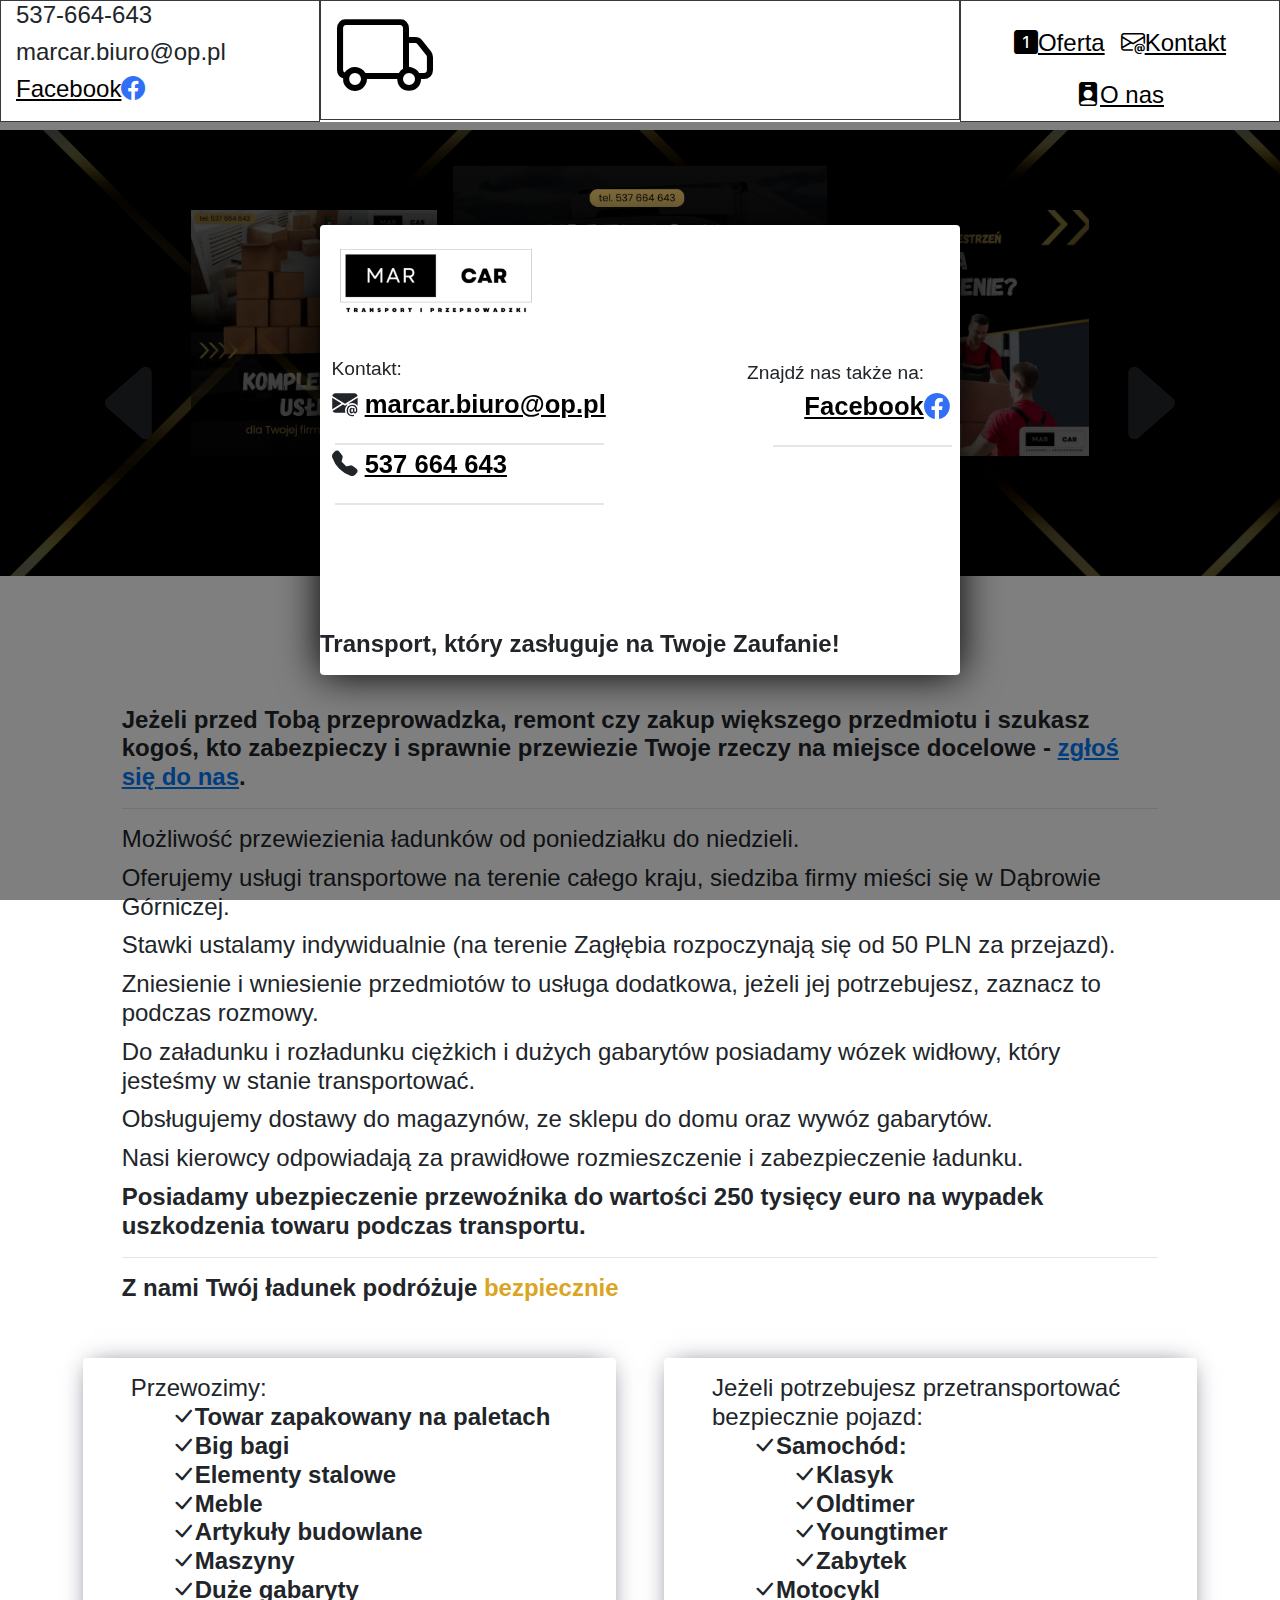
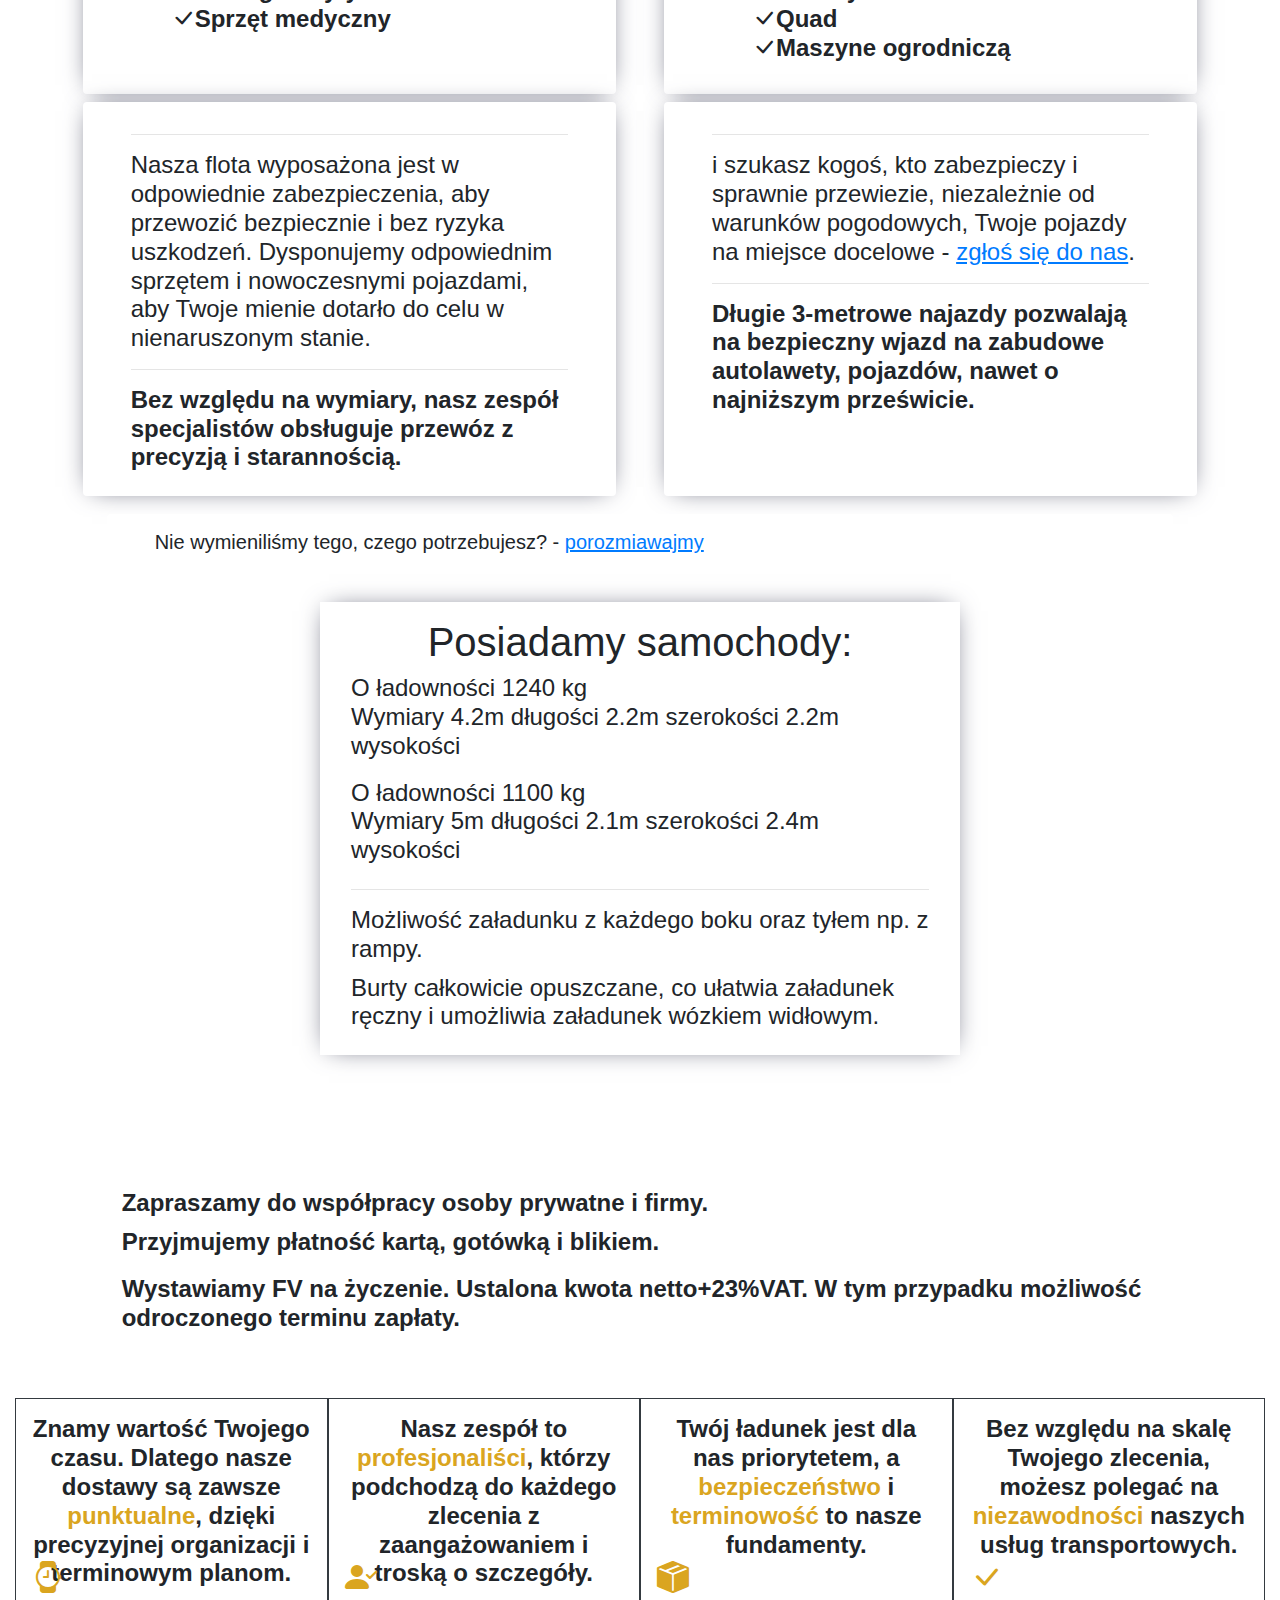
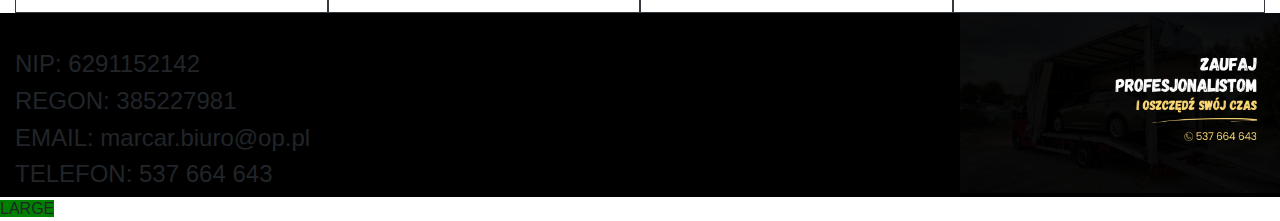
==== commit b9df0a25: "Deco2 frfr" ====
--- a/index.html
+++ b/index.html
@@ -280,28 +280,6 @@
                         </div>
                     </div>
                 </div>
-
-
-                <div id="LiftImageContainer"> 
-                    <div class="container-fluid">
-                        <div class="row">
-                            <div class="truckImg col-6 p-0 m-0 border border-dark">
-                                <img src="images/carClosed.png" class="img-fluid">
-                            </div>
-                            <div class="truckImg col-6 p-0 m-0 border border-dark">
-                                <img src="images/carOpen.png" class="img-fluid">
-                            </div> 
-                        </div>
-                        <div class="row">
-                            <div class="truckImg col-6 p-0 m-0 border border-dark" style="background-color: rgb(9, 42, 9);">
-                                <img src="images/carHalfOpen.png" class="img-fluid">
-                            </div>
-                            <div class="truckImg col-6 p-0 m-0 border border-dark">
-                                <img src="images/lift.png" class="img-fluid">
-                            </div>
-                        </div>
-                    </div>
-                </div>
             </div>
         </div>
     </div>
@@ -406,100 +384,102 @@
     
     
     
-
-    <div class="contactInfo rounded">
-        
-            <div class="row justify justify-content-between">
-                <div id="popupLogoContainer">
-                    <img class="img-fluid" src="images/logo300x110.png" alt="">
-                </div>
-                <div class="row-1"><span id="contactCloseButton"><i class="bi bi-x-square-fill"></i></span></div>
-            </div>
-            <div class="row justify justify-content-between">
-                <div class="col-6 m-3">
-                    <ul id="contactLeftList">
-                        <li>
-                            <h3>
-                                <div class="textNormalBreaker">
-                                    Kontakt:
-                                </div>
-                            </h3>
-                        </li>
-                        <li>
-                            <h1>
-                                <div class="textNormalBreaker">
-                                    <div id="emailToolTipWrapper">
-                                        <i class="bi bi-envelope-at-fill"></i>
-                                        <a id="mailContactLink" href="javascript:;" class="contactLink">
-                                            marcar.biuro@op.pl
-                                        </a>
-                                        <div id="emailToolTip">
-                                            kliknij, aby skopiować
-                                        </div>
-                                    </div>
-                                </div>
-                            </h1>
-                        </li>
-                        <li><hr></li>
-                        <li>
-                            <h1>
-                                <div class="textNormalBreaker">
-                                    <div id="phoneToolTipWrapper">
-                                        <i class="bi bi-telephone-fill"></i>
-                                        <a id="phoneContactLink" href="javascript:;" class="contactLink">
-                                            537 664 643
-                                        </a>
-                                        <div id="phoneToolTip">
-                                            kliknij, aby skopiować
-                                        </div>
-                                    </div>
-                                </div>
-                            </h1>
-                        </li>
-                        <li><hr></li>
-                    </ul>
-                </div>
-                <div class="col-5 m-3">
-                    <ul id="contactRightList">
-                        <li>
-                            <h3>
-                                <div class="textNormalBreaker">
-                                    Znajdź nas także na
-                                </div>
-                            </h3>
-                        </li>
-                        <li>
-                            <h1>
-                                <div class="textNormalBreaker">
-                                    <a class="contactLink" href="https://www.facebook.com/people/MarCar/61551374799650/" target="_blank">Facebook</a><span id="facebookIconClick"><i class="bi bi-facebook" style="color:#316FF6"></i></span>
-                                </div>
-                                <div class="empty">
-                                    .
-                                </div>
-                            </h1>
-                        </li>
-                        
-                        <li><hr></li>
-                    </ul>
-                </div>
-            </div>
-            <div class="row justify justify-content-center">
-                <div class="col-9">
-                    <h3 style="text-align: center;">
-                        <span class="textNormalBreaker">
-                            Transport, który zasługuje na Twoje zaufanie! 
-                        </span>
-                    </h3>
-                </div>
-            </div>
-        </div>
-    </div>
-    <div class="pageDimmer" onclick="CloseInfoBox()">
-    </div>
-
-
-
-
+<div class="showLarge">
+    LARGE
+    <div class="contactInfo rounded" style="background-color: rgb(255, 255, 255);"> 
+        <img id="imgContactLarge" src="images/logo300x110.png" class="img-fluid" alt="MarCar">
+        <div id="leftPanelcontactLarge">
+            <div id="leftPanelTextLarge" class="textNormalBreaker">
+                
+                <span class="textNormalBreakerLight" style="position: relative; font-size: 1.5vw;">
+                    Kontakt:
+                </span>
+               
+                <div id="emailToolTipWrapper">
+                    <i class="bi bi-envelope-at-fill"></i>
+                    <a id="mailContactLink" href="javascript:;" class="contactLink">
+                        marcar.biuro@op.pl
+                    </a>
+                    <div id="emailToolTip">
+                        kliknij, aby skopiować
+                    </div>
+                </div>
+                <div class="pseudoHr"></div>
+                <div class="textNormalBreaker">
+                    <div id="phoneToolTipWrapper">
+                        <i class="bi bi-telephone-fill"></i>
+                        <a id="phoneContactLink" href="javascript:;" class="contactLink">
+                            537 664 643
+                        </a>
+                        <div id="phoneToolTip">
+                            kliknij, aby skopiować
+                        </div>
+                    </div>
+                    <div class="pseudoHr"></div>
+                </div>
+            </div>
+            
+        </div>
+        <div id="rightPanelcontactLarge">
+            <div id="rightPanelTextLarge">
+            
+                <div class="textNormalBreakerLight" style="position: relative; right:10%; font-size: 1.5vw;">
+                    Znajdź nas także na:
+                </div>
+                
+                <div id="facebookLinkLarge"class="textNormalBreaker">
+                    <a class="contactLink" href="https://www.facebook.com/people/MarCar/61551374799650/" target="_blank">Facebook</a><span id="facebookIconClick"><i class="bi bi-facebook" style="color:#316FF6"></i></span>
+                    <div class="empty">
+                        .
+                    </div>
+                    <div class="pseudoHr" style="float: right"></div>
+                </div>
+            </div>
+        </div>
+        <div id="bottomPanelcontactLarge">
+            <h4><span class="textNormalBreaker" >Transport, który zasługuje na Twoje Zaufanie!</span></h4>
+        </div>
+    </div>
+</div>
+
+<div class="showSmall">
+    SMALL
+    <div class="contactInfo rounded" style="background-color: rgb(255, 255, 255);"> 
+        <div id="firstRowContactSmall">
+            <img id="imgContactSmall" class="img-fluid" src="images/logo300x110.png" alt="MarCar">
+            <span id="contactCloseButton" style="float:right; right:10px"><i class="bi bi-x-square-fill" ></i></span>
+        </div>
+        <div id="secondRowContactSmall">
+            <div id="secondRowTextSmall">
+                <span class="textNormalBreakerLight" style="position: relative;">
+                    Kontakt:
+                </span>
+                
+            </div>
+        </div>
+        <div id="thirdRowContactSmall">
+            <div id="thirdRowTextSmall">
+                <i class="bi bi-envelope-at-fill"></i>
+                <a id="mailContactLink" href="mailto:kdyduch14@gmail.com" class="contactLink">
+                    marcar.biuro@op.pl
+                </a>
+            </div>
+        </div>
+        <div id="fourthRowContactSmall">
+            <div id="thirdRowTextSmall">
+                <i class="bi bi-telephone-fill"></i>
+                <a id="phoneContactLink" href="tel:537-664-643" class="contactLink">
+                    537 664 643
+                </a>
+            </div>
+        </div>
+        <div id="fifthRowContactSmall">
+dfgdfgasdfdfg
+        </div>
+    </div>
+</div>
+
+<div class="pageDimmer" onclick="CloseInfoBox()"></div>
 
 
 
--- a/style.css
+++ b/style.css
@@ -248,13 +248,9 @@
 
 .contactInfo{
     z-index: 105;
-    width: 50%;
-    height: 50%;
     position: fixed;
-    top: 50%;
-    left: 50%;
+    
     background-color: rgb(255, 255, 255);
-    transform: translate(-50%, -50%);
     box-shadow: 0px 0px 40px 0px rgb(0, 0, 0);  
 }
 .pageDimmer{
@@ -276,20 +272,72 @@
     font-size: 300%;
     cursor: pointer;
 }
-#popupLogoContainer{
-    position: relative;
-    padding-top: 15px;
-    left:20%;
-    transform: translate(-50%, 0%);
-}
-#contactRightList{
-    list-style-type: none;
+
+#imgContactLarge{
+    position:absolute; 
+    width: 30%; 
+    left:20px;
+    top:20px;
+}
+
+#leftPanelcontactLarge{
+    width: 60%;
+    height: 90%;
+    float: left;
+}
+#rightPanelcontactLarge{
+    width: 40%;
+    height: 90%;
+    float: left;
+}
+#bottomPanelcontactLarge{
+    height: 10%;
+    
+}
+div[id*='RowContactSmall']{
+    height: 20%;
+    width: 100%;
+}
+#secondRowContactSmall{
+    height: 10%;
+}
+div[id*='RowTextSmall']{
+    position: relative;
+    left:2%;
+    font-size: 8vw;
+}
+#firstRowContactSmall{
+
+}
+#imgContactSmall{
+    position:absolute; 
+    width: 50%; 
+    left:10px;
+    top:10px;
+}
+#leftPanelTextLarge{
+    position: relative;
+    top:30%;
+    width: 100%;
+    font-size: 2vw;
+    left: 3%;
+}
+#rightPanelTextLarge{
+    position: relative;
+    top:33%;
+    width: 100%;
+    font-size: 2vw;
+    right: 4%;
     text-align: right;
-}
-#contactLeftList{
-    padding-left: 0;
-    list-style-type: none;
-    text-align: left;
+    
+}
+.pseudoHr{
+    position: relative;
+    top:30%;
+    width: 70%;
+    background-color: rgba(0, 0, 0, 0.1);
+    height: 2px;
+    left: 1%;
 }
 .contactLink{
     height: 100%;
@@ -349,3 +397,11 @@
 ul{
     list-style: none;
 }
+
+.showLarge{
+    background-color: green;
+}
+
+.showSmall{
+    background-color: rebeccapurple;
+}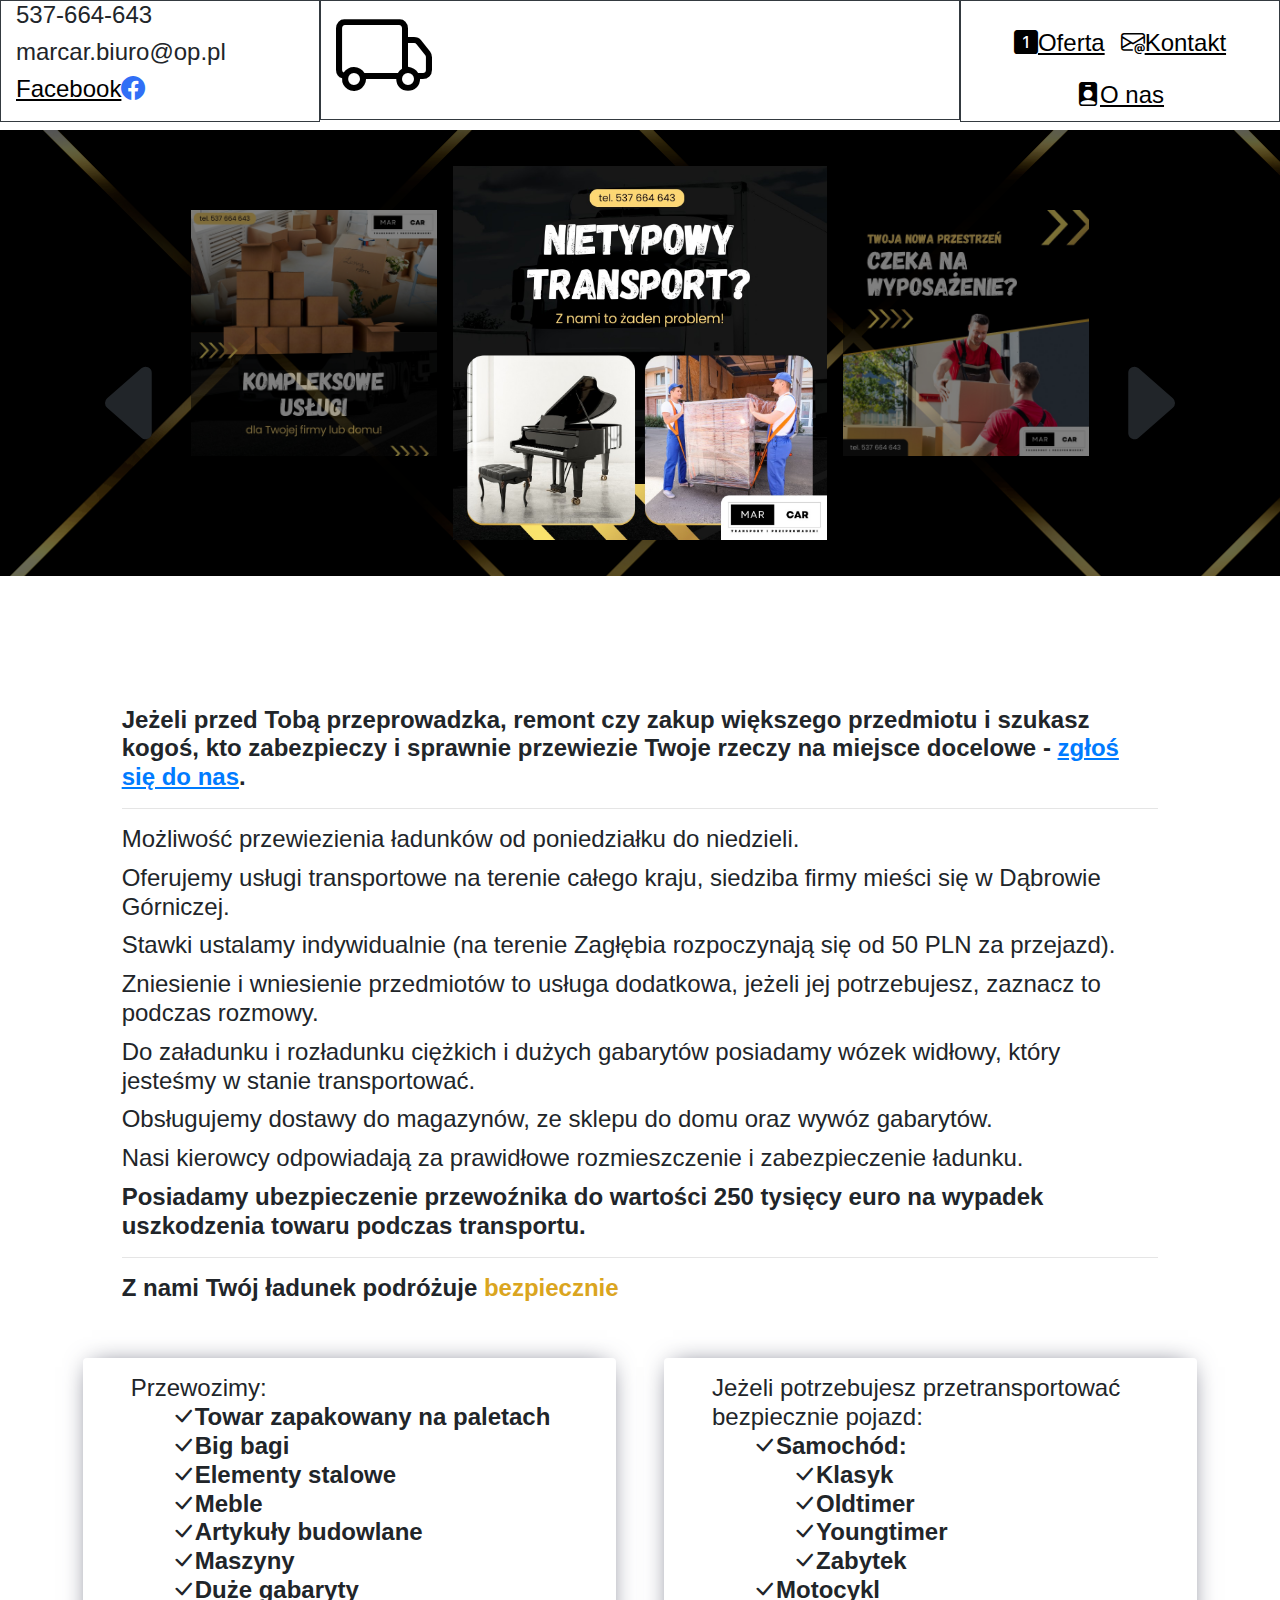
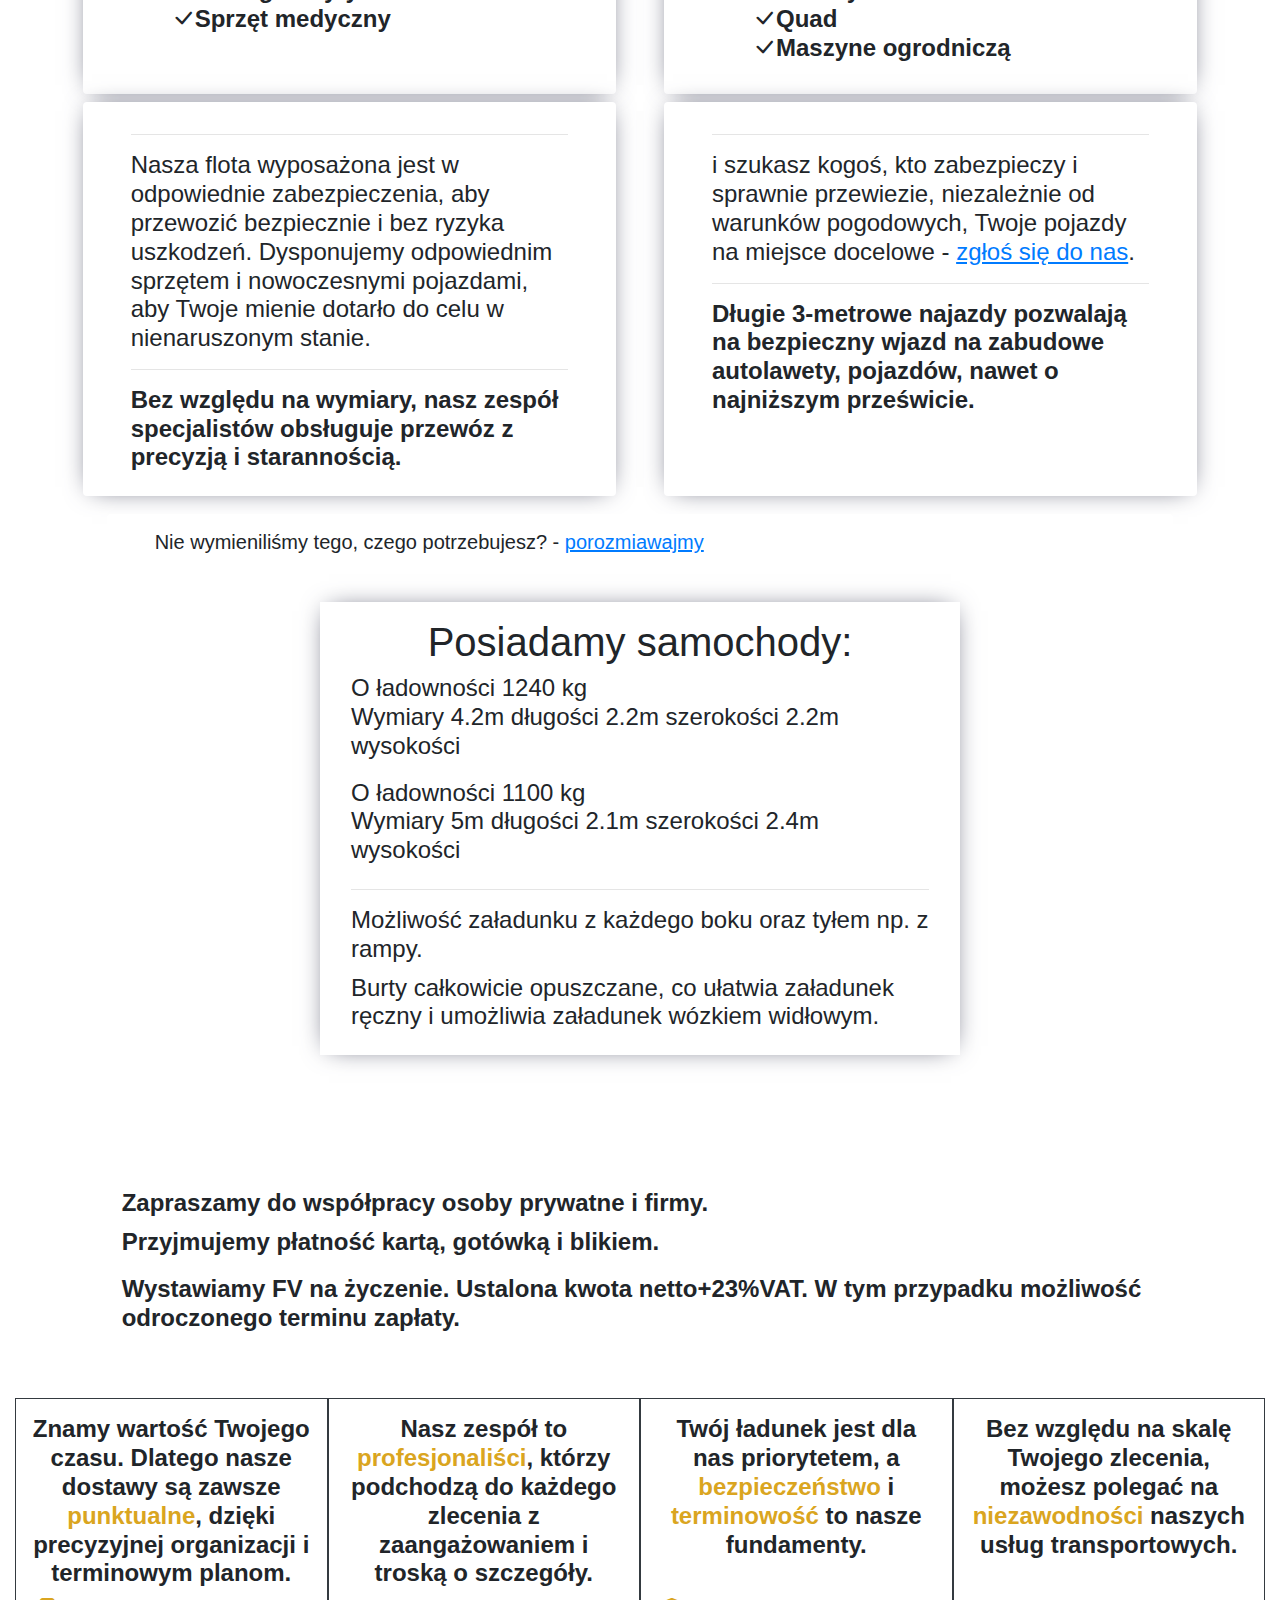
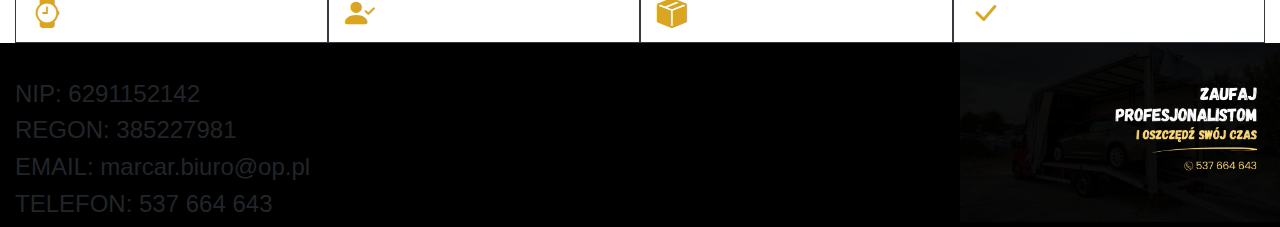
==== commit a28df707: "dropdownffffffffff" ====
--- a/index.html
+++ b/index.html
@@ -13,9 +13,41 @@
     
 </head>
 <body>
-    
-
-
+    <div id="topOfTheSite"></div>
+    <div class="container-fluid d-inline d-md-none">
+        <div id="topMenuSmall" class="row border border-dark">
+            <div class="col-6" id="smallMenuLeftCol">
+                <div class="smallLogo">
+                    <img src="images/logo300x110.png" class="smallLogo" alt="MarCar">
+                </div>
+            </div>
+            <div class="col-6" id="smallMenuRightCol">
+                <div id="dropdownIcon" >
+                    <span id="smallMenuText" class="textNormalBreaker">
+
+                        <a class="contactLink" href="javascript:;" onclick="ViewInfoBox()">Kontakt   <i class="bi bi-envelope-at"></i></a>
+                    </span>
+                </div>
+            </div>
+            <!--
+            
+            <div class="col-2">
+                <span id="dropdownIcon">
+                    <i class="bi bi-list"></i>
+                </span>
+            </div>
+            <div class="dropDownMenu">
+                <ul style="font-size: 9vw;">
+                    <li><a class="contactLink" href="javascript:;" onclick="document.getElementById('topOfTheSite').scrollIntoView();">Oferta<i class="bi bi-1-square-fill"></i></a></li>
+                    <li><a class="contactLink" href="javascript:;" onclick="ViewInfoBox()"><i class="bi bi-envelope-at"></i>Kontakt</a></li>
+                    <li><a href="#" style="color:black !important;"><i class="bi bi-person-badge-fill"></i>O nas</a></li>
+                </ul>
+            </div>
+
+            -->
+        </div>
+    </div>
+    
 
     <div class="container-fluid d-none d-md-inline" style="position: fixed; z-index: 99999; top: 0px;"> <!-- TOPKA-->
         <div class="row" style="background-color: white;" >
@@ -319,42 +351,46 @@
  
     <div class="container-fluid mt-5"> <!--4podział break-->
         <div class="row justify-content-center  m-0 bg-white" style="text-align:justify; text-align: center;">
-            <div class="col m-0 p-3 border border-dark">
+            <div class="col-12 col-md-3 m-0 p-3 border border-dark">
                 <h4>
                     <span class="textNormalBreaker">
                     Znamy wartość Twojego czasu. Dlatego nasze dostawy są zawsze <span class="textImportant">punktualne</span>, dzięki precyzyjnej organizacji i terminowym planom.
                     </span>
                 </h4>
+                <div class="emptyBreaker" style="width:50px"><div class="empty">a</div></div>
                 <div class="iconStyle">
                     <i class="bi bi-watch"></i>
                 </div>
             </div>
-            <div class="col m-0 p-3 border border-dark">
+            <div class="col-12 col-md-3 m-0 p-3 border border-dark">
                 <h4>
                     <span class="textNormalBreaker">
                         Nasz zespół to <span class="textImportant">profesjonaliści</span>, którzy podchodzą do każdego zlecenia z zaangażowaniem i troską o szczegóły.
                     </span>
                 </h4>
+                <div class="emptyBreaker" style="width:50px"><div class="empty">a</div></div>
                 <div class="iconStyle">
                     <i class="bi bi-person-check-fill"></i>
                 </div>
             </div>
-            <div class="col m-0 p-3 border border-dark">
+            <div class="col-12 col-md-3 m-0 p-3 border border-dark">
                 <h4>
                     <span class="textNormalBreaker">
                     Twój ładunek jest dla nas priorytetem, a <span class="textImportant">bezpieczeństwo</span> i  <span class="textImportant">terminowość</span> to nasze fundamenty.
                     </span>
                 </h4>
+                <div class="emptyBreaker" style="width:50px"><div class="empty">a</div></div>
                 <div class="iconStyle">
                     <i class="bi bi-box-seam-fill"></i>
                 </div>
             </div>
-            <div class="col m-0 p-3 border border-dark">
+            <div class="col-12 col-md-3 m-0 p-3 border border-dark">
                 <h4>
                     <span class="textNormalBreaker">
                     Bez względu na skalę Twojego zlecenia, możesz polegać na <span class="textImportant">niezawodności</span> naszych usług transportowych. 
                     </span>
                 </h4>
+                <div class="emptyBreaker" style="width:50px"><div class="empty">a</div></div>
                 <div class="iconStyle">
                     <i class="bi bi-check-lg"></i>
                 </div>
@@ -373,7 +409,7 @@
                 <h4>TELEFON: 537 664 643</h4>
             </div>
             <div class="col-3 p-0 m-0">
-                <img src="/images/endimg.png" alt="" class="img-fluid">
+                <img src="/images/endimg.png" alt="" class="img-fluid d-none d-md-inline">
             </div>
         </div>
     </div>
@@ -385,9 +421,9 @@
     
     
 <div class="showLarge">
-    LARGE
     <div class="contactInfo rounded" style="background-color: rgb(255, 255, 255);"> 
         <img id="imgContactLarge" src="images/logo300x110.png" class="img-fluid" alt="MarCar">
+        <span class="contactCloseButton" style="position: absolute; float:right; right:10px"><i class="bi bi-x-square-fill" ></i></span>
         <div id="leftPanelcontactLarge">
             <div id="leftPanelTextLarge" class="textNormalBreaker">
                 
@@ -437,17 +473,16 @@
             </div>
         </div>
         <div id="bottomPanelcontactLarge">
-            <h4><span class="textNormalBreaker" >Transport, który zasługuje na Twoje Zaufanie!</span></h4>
+            <h4 style="text-align: center;"><span class="textNormalBreaker" >Transport, który zasługuje na Twoje Zaufanie!</span></h4>
         </div>
     </div>
 </div>
 
 <div class="showSmall">
-    SMALL
     <div class="contactInfo rounded" style="background-color: rgb(255, 255, 255);"> 
         <div id="firstRowContactSmall">
             <img id="imgContactSmall" class="img-fluid" src="images/logo300x110.png" alt="MarCar">
-            <span id="contactCloseButton" style="float:right; right:10px"><i class="bi bi-x-square-fill" ></i></span>
+            <span class="contactCloseButton" style="float:right; right:10px"><i class="bi bi-x-square-fill" ></i></span>
         </div>
         <div id="secondRowContactSmall">
             <div id="secondRowTextSmall">
@@ -459,7 +494,7 @@
         </div>
         <div id="thirdRowContactSmall">
             <div id="thirdRowTextSmall">
-                <i class="bi bi-envelope-at-fill"></i>
+                <i class="bi bi-envelope-at-fill" style="color:goldenrod"></i>
                 <a id="mailContactLink" href="mailto:kdyduch14@gmail.com" class="contactLink">
                     marcar.biuro@op.pl
                 </a>
@@ -467,14 +502,19 @@
         </div>
         <div id="fourthRowContactSmall">
             <div id="thirdRowTextSmall">
-                <i class="bi bi-telephone-fill"></i>
+                <i class="bi bi-telephone-fill" style="color:goldenrod"></i>
                 <a id="phoneContactLink" href="tel:537-664-643" class="contactLink">
                     537 664 643
                 </a>
             </div>
         </div>
         <div id="fifthRowContactSmall">
-dfgdfgasdfdfg
+            <div id="thirdRowTextSmall">
+                <span class="textNormalBreakerLight" style="position: relative;">
+                    Znajdź nas także na: <br>
+                </span>
+                <span id="facebookIconClick"><i class="bi bi-facebook" style="color:#316FF6"></i></span><a class="contactLink" href="https://www.facebook.com/people/MarCar/61551374799650/" target="_blank">Facebook</a>
+            </div>
         </div>
     </div>
 </div>
@@ -486,7 +526,7 @@
 
 
     <script src="https://code.jquery.com/jquery-3.7.1.min.js"></script>
-    <script src="https://cdn.jsdelivr.net/npm/bootstrap@4.0.0/dist/js/bootstrap.min.js" integrity="sha384-JZR6Spejh4U02d8jOt6vLEHfe/JQGiRRSQQxSfFWpi1MquVdAyjUar5+76PVCmYl" crossorigin="anonymous"></script>
+    <script src="https://cdn.jsdelivr.net/npm/bootstrap@4.5.3/dist/js/bootstrap.bundle.min.js" integrity="sha384-ho+j7jyWK8fNQe+A12Hb8AhRq26LrZ/JpcUGGOn+Y7RsweNrtN/tE3MoK7ZeZDyx" crossorigin="anonymous"></script>
     <script src="main.js"></script>
 </body>
 </html>--- a/style.css
+++ b/style.css
@@ -187,8 +187,8 @@
 .iconStyle{
     color:goldenrod;
     position: absolute;
-    bottom: 10px;
-    font-size: 200%;
+    bottom: 5px;
+    font-size: 30px;
 }
 .textImportant{
     color:goldenrod;
@@ -263,8 +263,8 @@
     left: 0%;
     background-color: rgba(0, 0, 0, 0.5);
 }
-#contactCloseButton{
-    z-index: 999999;
+.contactCloseButton{
+    z-index: 400;
     color:gray;
     position: relative;
     right: 50%;
@@ -295,20 +295,24 @@
     
 }
 div[id*='RowContactSmall']{
+    height: 10%;
+    width: 100%;
+}
+#firstRowContactSmall{
     height: 20%;
-    width: 100%;
 }
 #secondRowContactSmall{
     height: 10%;
 }
+#fourthRowContactSmall{
+    height: 15%;
+}
 div[id*='RowTextSmall']{
     position: relative;
     left:2%;
     font-size: 8vw;
 }
-#firstRowContactSmall{
-
-}
+
 #imgContactSmall{
     position:absolute; 
     width: 50%; 
@@ -404,4 +408,44 @@
 
 .showSmall{
     background-color: rebeccapurple;
+}
+
+#topMenuSmall{
+    
+    z-index: 20;
+    background-color:white; 
+    position:sticky; 
+    top:0;
+    
+}
+
+.dropdown{
+    position: relative;
+    
+}
+
+#dropdownIcon{
+    position: relative;
+    font-size: 8vw;
+    
+    text-align: right;
+    right:4%;
+}
+
+.dropdown-menu{
+    position: relative;
+    right: 50%;
+}
+.dropDownMenu{
+    display:none;
+}
+#smallMenuText{
+    font-size: 6vw;
+}
+.smallLogo{
+    width: 50vw;
+}
+
+#smallMenuLeftCol, #smallMenuRightCol{
+    height: auto;
 }